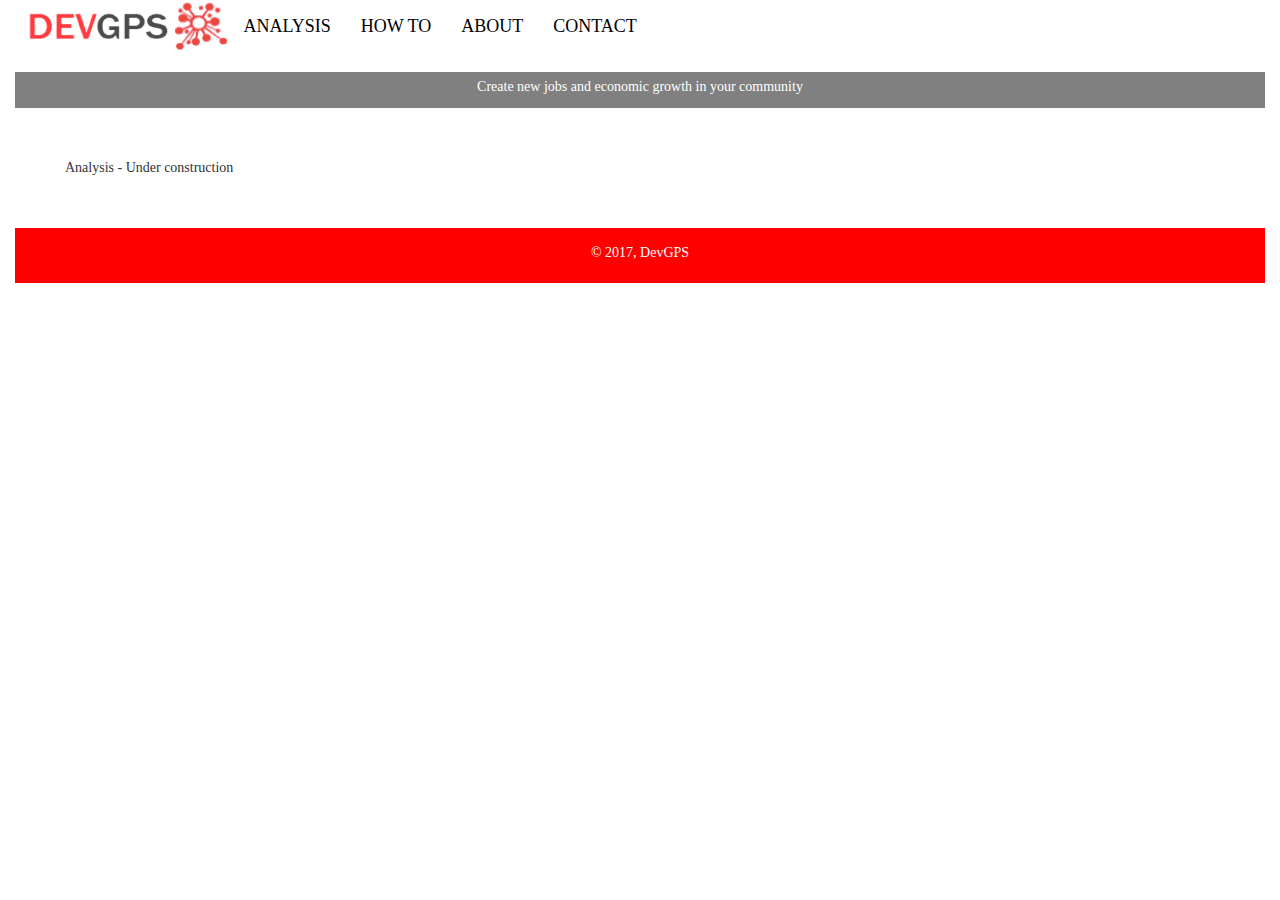
==== analysis.html @ d6144a35 "second try" ====
<!doctype html>
<html>
<head>
    <meta charset="utf-8">
    <meta name="description" content="">
    <meta name="viewport" content="width=device-width, initial-scale=1">
    <title>DevGPS</title>

    <!-- Load Google Font -->
    <link href='https://fonts.googleapis.com/css?family=Roboto:100,400,300,400italic,700' rel='stylesheet' type='text/css'>

    <link rel="stylesheet" href="css/bootstrap.min.css">
    <link rel="stylesheet" href="css/colorbrewer.css">
    <link rel="stylesheet" type="text/css" href="css/jquery.fullpage.min.css">
    <link rel="stylesheet" href="css/style.css">

    <!-- add favicon(s) -->
    <link rel="shortcut icon" href="/favicon.ico" type="image/x-icon" />
    <link rel="apple-touch-icon" href="/apple-touch-icon.png" />
    <link rel="apple-touch-icon" sizes="57x57" href="/apple-touch-icon-57x57.png" />
    <link rel="apple-touch-icon" sizes="72x72" href="/apple-touch-icon-72x72.png" />
    <link rel="apple-touch-icon" sizes="76x76" href="/apple-touch-icon-76x76.png" />
    <link rel="apple-touch-icon" sizes="114x114" href="/apple-touch-icon-114x114.png" />
    <link rel="apple-touch-icon" sizes="120x120" href="/apple-touch-icon-120x120.png" />
    <link rel="apple-touch-icon" sizes="144x144" href="/apple-touch-icon-144x144.png" />
    <link rel="apple-touch-icon" sizes="152x152" href="/apple-touch-icon-152x152.png" />
    <link rel="apple-touch-icon" sizes="180x180" href="/apple-touch-icon-180x180.png" />
</head>
<body>

<div class="container-fluid">

    <nav class="navbar">
        <a href="index.html" class="navbar-left"><img src="img/devgps.png" height=50></a>
        <a href="index.html" class="navbar-left"><img src="img/logo_screengrab.png" height=50></a>
        <ul class="nav navbar-nav">
            <li><a href="analysis.html">ANALYSIS</a></li>
            <li><a href="howto.html">HOW TO</a></li>
            <li><a href="about.html">ABOUT</a></li>
            <li><a href="contact.html">CONTACT</a></li>
        </ul>
    </nav>
    <div class="banner">
        <p>Create new jobs and economic growth in your community</p>
    </div>

    <div class="textbox">
        Analysis - Under construction
    </div>

    <div class="footer">
        <p>© 2017, DevGPS</p>
    </div>

</div>

<!-- Load JS libraries -->
<script src="js/jquery.min.js"></script>
<script src="js/bootstrap.min.js"></script>
<script src="js/d3.min.js"></script>
<script src="js/d3-legend.min.js"></script>
<script src="js/topojson.v1.min.js"></script>
<script src="js/queue.v1.min.js"></script>
<script src="js/queue.min.js"></script>
<script src="js/d3.tip.js"></script>
<script src="js/colorbrewer.min.js"></script>

</body>
</html>
---- css/colorbrewer.css ----
/* This product includes color specifications and designs developed by Cynthia Brewer (http://colorbrewer.org/). */
.YlGn .q0-3{fill:rgb(247,252,185)}
.YlGn .q1-3{fill:rgb(173,221,142)}
.YlGn .q2-3{fill:rgb(49,163,84)}
.YlGn .q0-4{fill:rgb(255,255,204)}
.YlGn .q1-4{fill:rgb(194,230,153)}
.YlGn .q2-4{fill:rgb(120,198,121)}
.YlGn .q3-4{fill:rgb(35,132,67)}
.YlGn .q0-5{fill:rgb(255,255,204)}
.YlGn .q1-5{fill:rgb(194,230,153)}
.YlGn .q2-5{fill:rgb(120,198,121)}
.YlGn .q3-5{fill:rgb(49,163,84)}
.YlGn .q4-5{fill:rgb(0,104,55)}
.YlGn .q0-6{fill:rgb(255,255,204)}
.YlGn .q1-6{fill:rgb(217,240,163)}
.YlGn .q2-6{fill:rgb(173,221,142)}
.YlGn .q3-6{fill:rgb(120,198,121)}
.YlGn .q4-6{fill:rgb(49,163,84)}
.YlGn .q5-6{fill:rgb(0,104,55)}
.YlGn .q0-7{fill:rgb(255,255,204)}
.YlGn .q1-7{fill:rgb(217,240,163)}
.YlGn .q2-7{fill:rgb(173,221,142)}
.YlGn .q3-7{fill:rgb(120,198,121)}
.YlGn .q4-7{fill:rgb(65,171,93)}
.YlGn .q5-7{fill:rgb(35,132,67)}
.YlGn .q6-7{fill:rgb(0,90,50)}
.YlGn .q0-8{fill:rgb(255,255,229)}
.YlGn .q1-8{fill:rgb(247,252,185)}
.YlGn .q2-8{fill:rgb(217,240,163)}
.YlGn .q3-8{fill:rgb(173,221,142)}
.YlGn .q4-8{fill:rgb(120,198,121)}
.YlGn .q5-8{fill:rgb(65,171,93)}
.YlGn .q6-8{fill:rgb(35,132,67)}
.YlGn .q7-8{fill:rgb(0,90,50)}
.YlGn .q0-9{fill:rgb(255,255,229)}
.YlGn .q1-9{fill:rgb(247,252,185)}
.YlGn .q2-9{fill:rgb(217,240,163)}
.YlGn .q3-9{fill:rgb(173,221,142)}
.YlGn .q4-9{fill:rgb(120,198,121)}
.YlGn .q5-9{fill:rgb(65,171,93)}
.YlGn .q6-9{fill:rgb(35,132,67)}
.YlGn .q7-9{fill:rgb(0,104,55)}
.YlGn .q8-9{fill:rgb(0,69,41)}
.YlGnBu .q0-3{fill:rgb(237,248,177)}
.YlGnBu .q1-3{fill:rgb(127,205,187)}
.YlGnBu .q2-3{fill:rgb(44,127,184)}
.YlGnBu .q0-4{fill:rgb(255,255,204)}
.YlGnBu .q1-4{fill:rgb(161,218,180)}
.YlGnBu .q2-4{fill:rgb(65,182,196)}
.YlGnBu .q3-4{fill:rgb(34,94,168)}
.YlGnBu .q0-5{fill:rgb(255,255,204)}
.YlGnBu .q1-5{fill:rgb(161,218,180)}
.YlGnBu .q2-5{fill:rgb(65,182,196)}
.YlGnBu .q3-5{fill:rgb(44,127,184)}
.YlGnBu .q4-5{fill:rgb(37,52,148)}
.YlGnBu .q0-6{fill:rgb(255,255,204)}
.YlGnBu .q1-6{fill:rgb(199,233,180)}
.YlGnBu .q2-6{fill:rgb(127,205,187)}
.YlGnBu .q3-6{fill:rgb(65,182,196)}
.YlGnBu .q4-6{fill:rgb(44,127,184)}
.YlGnBu .q5-6{fill:rgb(37,52,148)}
.YlGnBu .q0-7{fill:rgb(255,255,204)}
.YlGnBu .q1-7{fill:rgb(199,233,180)}
.YlGnBu .q2-7{fill:rgb(127,205,187)}
.YlGnBu .q3-7{fill:rgb(65,182,196)}
.YlGnBu .q4-7{fill:rgb(29,145,192)}
.YlGnBu .q5-7{fill:rgb(34,94,168)}
.YlGnBu .q6-7{fill:rgb(12,44,132)}
.YlGnBu .q0-8{fill:rgb(255,255,217)}
.YlGnBu .q1-8{fill:rgb(237,248,177)}
.YlGnBu .q2-8{fill:rgb(199,233,180)}
.YlGnBu .q3-8{fill:rgb(127,205,187)}
.YlGnBu .q4-8{fill:rgb(65,182,196)}
.YlGnBu .q5-8{fill:rgb(29,145,192)}
.YlGnBu .q6-8{fill:rgb(34,94,168)}
.YlGnBu .q7-8{fill:rgb(12,44,132)}
.YlGnBu .q0-9{fill:rgb(255,255,217)}
.YlGnBu .q1-9{fill:rgb(237,248,177)}
.YlGnBu .q2-9{fill:rgb(199,233,180)}
.YlGnBu .q3-9{fill:rgb(127,205,187)}
.YlGnBu .q4-9{fill:rgb(65,182,196)}
.YlGnBu .q5-9{fill:rgb(29,145,192)}
.YlGnBu .q6-9{fill:rgb(34,94,168)}
.YlGnBu .q7-9{fill:rgb(37,52,148)}
.YlGnBu .q8-9{fill:rgb(8,29,88)}
.GnBu .q0-3{fill:rgb(224,243,219)}
.GnBu .q1-3{fill:rgb(168,221,181)}
.GnBu .q2-3{fill:rgb(67,162,202)}
.GnBu .q0-4{fill:rgb(240,249,232)}
.GnBu .q1-4{fill:rgb(186,228,188)}
.GnBu .q2-4{fill:rgb(123,204,196)}
.GnBu .q3-4{fill:rgb(43,140,190)}
.GnBu .q0-5{fill:rgb(240,249,232)}
.GnBu .q1-5{fill:rgb(186,228,188)}
.GnBu .q2-5{fill:rgb(123,204,196)}
.GnBu .q3-5{fill:rgb(67,162,202)}
.GnBu .q4-5{fill:rgb(8,104,172)}
.GnBu .q0-6{fill:rgb(240,249,232)}
.GnBu .q1-6{fill:rgb(204,235,197)}
.GnBu .q2-6{fill:rgb(168,221,181)}
.GnBu .q3-6{fill:rgb(123,204,196)}
.GnBu .q4-6{fill:rgb(67,162,202)}
.GnBu .q5-6{fill:rgb(8,104,172)}
.GnBu .q0-7{fill:rgb(240,249,232)}
.GnBu .q1-7{fill:rgb(204,235,197)}
.GnBu .q2-7{fill:rgb(168,221,181)}
.GnBu .q3-7{fill:rgb(123,204,196)}
.GnBu .q4-7{fill:rgb(78,179,211)}
.GnBu .q5-7{fill:rgb(43,140,190)}
.GnBu .q6-7{fill:rgb(8,88,158)}
.GnBu .q0-8{fill:rgb(247,252,240)}
.GnBu .q1-8{fill:rgb(224,243,219)}
.GnBu .q2-8{fill:rgb(204,235,197)}
.GnBu .q3-8{fill:rgb(168,221,181)}
.GnBu .q4-8{fill:rgb(123,204,196)}
.GnBu .q5-8{fill:rgb(78,179,211)}
.GnBu .q6-8{fill:rgb(43,140,190)}
.GnBu .q7-8{fill:rgb(8,88,158)}
.GnBu .q0-9{fill:rgb(247,252,240)}
.GnBu .q1-9{fill:rgb(224,243,219)}
.GnBu .q2-9{fill:rgb(204,235,197)}
.GnBu .q3-9{fill:rgb(168,221,181)}
.GnBu .q4-9{fill:rgb(123,204,196)}
.GnBu .q5-9{fill:rgb(78,179,211)}
.GnBu .q6-9{fill:rgb(43,140,190)}
.GnBu .q7-9{fill:rgb(8,104,172)}
.GnBu .q8-9{fill:rgb(8,64,129)}
.BuGn .q0-3{fill:rgb(229,245,249)}
.BuGn .q1-3{fill:rgb(153,216,201)}
.BuGn .q2-3{fill:rgb(44,162,95)}
.BuGn .q0-4{fill:rgb(237,248,251)}
.BuGn .q1-4{fill:rgb(178,226,226)}
.BuGn .q2-4{fill:rgb(102,194,164)}
.BuGn .q3-4{fill:rgb(35,139,69)}
.BuGn .q0-5{fill:rgb(237,248,251)}
.BuGn .q1-5{fill:rgb(178,226,226)}
.BuGn .q2-5{fill:rgb(102,194,164)}
.BuGn .q3-5{fill:rgb(44,162,95)}
.BuGn .q4-5{fill:rgb(0,109,44)}
.BuGn .q0-6{fill:rgb(237,248,251)}
.BuGn .q1-6{fill:rgb(204,236,230)}
.BuGn .q2-6{fill:rgb(153,216,201)}
.BuGn .q3-6{fill:rgb(102,194,164)}
.BuGn .q4-6{fill:rgb(44,162,95)}
.BuGn .q5-6{fill:rgb(0,109,44)}
.BuGn .q0-7{fill:rgb(237,248,251)}
.BuGn .q1-7{fill:rgb(204,236,230)}
.BuGn .q2-7{fill:rgb(153,216,201)}
.BuGn .q3-7{fill:rgb(102,194,164)}
.BuGn .q4-7{fill:rgb(65,174,118)}
.BuGn .q5-7{fill:rgb(35,139,69)}
.BuGn .q6-7{fill:rgb(0,88,36)}
.BuGn .q0-8{fill:rgb(247,252,253)}
.BuGn .q1-8{fill:rgb(229,245,249)}
.BuGn .q2-8{fill:rgb(204,236,230)}
.BuGn .q3-8{fill:rgb(153,216,201)}
.BuGn .q4-8{fill:rgb(102,194,164)}
.BuGn .q5-8{fill:rgb(65,174,118)}
.BuGn .q6-8{fill:rgb(35,139,69)}
.BuGn .q7-8{fill:rgb(0,88,36)}
.BuGn .q0-9{fill:rgb(247,252,253)}
.BuGn .q1-9{fill:rgb(229,245,249)}
.BuGn .q2-9{fill:rgb(204,236,230)}
.BuGn .q3-9{fill:rgb(153,216,201)}
.BuGn .q4-9{fill:rgb(102,194,164)}
.BuGn .q5-9{fill:rgb(65,174,118)}
.BuGn .q6-9{fill:rgb(35,139,69)}
.BuGn .q7-9{fill:rgb(0,109,44)}
.BuGn .q8-9{fill:rgb(0,68,27)}
.PuBuGn .q0-3{fill:rgb(236,226,240)}
.PuBuGn .q1-3{fill:rgb(166,189,219)}
.PuBuGn .q2-3{fill:rgb(28,144,153)}
.PuBuGn .q0-4{fill:rgb(246,239,247)}
.PuBuGn .q1-4{fill:rgb(189,201,225)}
.PuBuGn .q2-4{fill:rgb(103,169,207)}
.PuBuGn .q3-4{fill:rgb(2,129,138)}
.PuBuGn .q0-5{fill:rgb(246,239,247)}
.PuBuGn .q1-5{fill:rgb(189,201,225)}
.PuBuGn .q2-5{fill:rgb(103,169,207)}
.PuBuGn .q3-5{fill:rgb(28,144,153)}
.PuBuGn .q4-5{fill:rgb(1,108,89)}
.PuBuGn .q0-6{fill:rgb(246,239,247)}
.PuBuGn .q1-6{fill:rgb(208,209,230)}
.PuBuGn .q2-6{fill:rgb(166,189,219)}
.PuBuGn .q3-6{fill:rgb(103,169,207)}
.PuBuGn .q4-6{fill:rgb(28,144,153)}
.PuBuGn .q5-6{fill:rgb(1,108,89)}
.PuBuGn .q0-7{fill:rgb(246,239,247)}
.PuBuGn .q1-7{fill:rgb(208,209,230)}
.PuBuGn .q2-7{fill:rgb(166,189,219)}
.PuBuGn .q3-7{fill:rgb(103,169,207)}
.PuBuGn .q4-7{fill:rgb(54,144,192)}
.PuBuGn .q5-7{fill:rgb(2,129,138)}
.PuBuGn .q6-7{fill:rgb(1,100,80)}
.PuBuGn .q0-8{fill:rgb(255,247,251)}
.PuBuGn .q1-8{fill:rgb(236,226,240)}
.PuBuGn .q2-8{fill:rgb(208,209,230)}
.PuBuGn .q3-8{fill:rgb(166,189,219)}
.PuBuGn .q4-8{fill:rgb(103,169,207)}
.PuBuGn .q5-8{fill:rgb(54,144,192)}
.PuBuGn .q6-8{fill:rgb(2,129,138)}
.PuBuGn .q7-8{fill:rgb(1,100,80)}
.PuBuGn .q0-9{fill:rgb(255,247,251)}
.PuBuGn .q1-9{fill:rgb(236,226,240)}
.PuBuGn .q2-9{fill:rgb(208,209,230)}
.PuBuGn .q3-9{fill:rgb(166,189,219)}
.PuBuGn .q4-9{fill:rgb(103,169,207)}
.PuBuGn .q5-9{fill:rgb(54,144,192)}
.PuBuGn .q6-9{fill:rgb(2,129,138)}
.PuBuGn .q7-9{fill:rgb(1,108,89)}
.PuBuGn .q8-9{fill:rgb(1,70,54)}
.PuBu .q0-3{fill:rgb(236,231,242)}
.PuBu .q1-3{fill:rgb(166,189,219)}
.PuBu .q2-3{fill:rgb(43,140,190)}
.PuBu .q0-4{fill:rgb(241,238,246)}
.PuBu .q1-4{fill:rgb(189,201,225)}
.PuBu .q2-4{fill:rgb(116,169,207)}
.PuBu .q3-4{fill:rgb(5,112,176)}
.PuBu .q0-5{fill:rgb(241,238,246)}
.PuBu .q1-5{fill:rgb(189,201,225)}
.PuBu .q2-5{fill:rgb(116,169,207)}
.PuBu .q3-5{fill:rgb(43,140,190)}
.PuBu .q4-5{fill:rgb(4,90,141)}
.PuBu .q0-6{fill:rgb(241,238,246)}
.PuBu .q1-6{fill:rgb(208,209,230)}
.PuBu .q2-6{fill:rgb(166,189,219)}
.PuBu .q3-6{fill:rgb(116,169,207)}
.PuBu .q4-6{fill:rgb(43,140,190)}
.PuBu .q5-6{fill:rgb(4,90,141)}
.PuBu .q0-7{fill:rgb(241,238,246)}
.PuBu .q1-7{fill:rgb(208,209,230)}
.PuBu .q2-7{fill:rgb(166,189,219)}
.PuBu .q3-7{fill:rgb(116,169,207)}
.PuBu .q4-7{fill:rgb(54,144,192)}
.PuBu .q5-7{fill:rgb(5,112,176)}
.PuBu .q6-7{fill:rgb(3,78,123)}
.PuBu .q0-8{fill:rgb(255,247,251)}
.PuBu .q1-8{fill:rgb(236,231,242)}
.PuBu .q2-8{fill:rgb(208,209,230)}
.PuBu .q3-8{fill:rgb(166,189,219)}
.PuBu .q4-8{fill:rgb(116,169,207)}
.PuBu .q5-8{fill:rgb(54,144,192)}
.PuBu .q6-8{fill:rgb(5,112,176)}
.PuBu .q7-8{fill:rgb(3,78,123)}
.PuBu .q0-9{fill:rgb(255,247,251)}
.PuBu .q1-9{fill:rgb(236,231,242)}
.PuBu .q2-9{fill:rgb(208,209,230)}
.PuBu .q3-9{fill:rgb(166,189,219)}
.PuBu .q4-9{fill:rgb(116,169,207)}
.PuBu .q5-9{fill:rgb(54,144,192)}
.PuBu .q6-9{fill:rgb(5,112,176)}
.PuBu .q7-9{fill:rgb(4,90,141)}
.PuBu .q8-9{fill:rgb(2,56,88)}
.BuPu .q0-3{fill:rgb(224,236,244)}
.BuPu .q1-3{fill:rgb(158,188,218)}
.BuPu .q2-3{fill:rgb(136,86,167)}
.BuPu .q0-4{fill:rgb(237,248,251)}
.BuPu .q1-4{fill:rgb(179,205,227)}
.BuPu .q2-4{fill:rgb(140,150,198)}
.BuPu .q3-4{fill:rgb(136,65,157)}
.BuPu .q0-5{fill:rgb(237,248,251)}
.BuPu .q1-5{fill:rgb(179,205,227)}
.BuPu .q2-5{fill:rgb(140,150,198)}
.BuPu .q3-5{fill:rgb(136,86,167)}
.BuPu .q4-5{fill:rgb(129,15,124)}
.BuPu .q0-6{fill:rgb(237,248,251)}
.BuPu .q1-6{fill:rgb(191,211,230)}
.BuPu .q2-6{fill:rgb(158,188,218)}
.BuPu .q3-6{fill:rgb(140,150,198)}
.BuPu .q4-6{fill:rgb(136,86,167)}
.BuPu .q5-6{fill:rgb(129,15,124)}
.BuPu .q0-7{fill:rgb(237,248,251)}
.BuPu .q1-7{fill:rgb(191,211,230)}
.BuPu .q2-7{fill:rgb(158,188,218)}
.BuPu .q3-7{fill:rgb(140,150,198)}
.BuPu .q4-7{fill:rgb(140,107,177)}
.BuPu .q5-7{fill:rgb(136,65,157)}
.BuPu .q6-7{fill:rgb(110,1,107)}
.BuPu .q0-8{fill:rgb(247,252,253)}
.BuPu .q1-8{fill:rgb(224,236,244)}
.BuPu .q2-8{fill:rgb(191,211,230)}
.BuPu .q3-8{fill:rgb(158,188,218)}
.BuPu .q4-8{fill:rgb(140,150,198)}
.BuPu .q5-8{fill:rgb(140,107,177)}
.BuPu .q6-8{fill:rgb(136,65,157)}
.BuPu .q7-8{fill:rgb(110,1,107)}
.BuPu .q0-9{fill:rgb(247,252,253)}
.BuPu .q1-9{fill:rgb(224,236,244)}
.BuPu .q2-9{fill:rgb(191,211,230)}
.BuPu .q3-9{fill:rgb(158,188,218)}
.BuPu .q4-9{fill:rgb(140,150,198)}
.BuPu .q5-9{fill:rgb(140,107,177)}
.BuPu .q6-9{fill:rgb(136,65,157)}
.BuPu .q7-9{fill:rgb(129,15,124)}
.BuPu .q8-9{fill:rgb(77,0,75)}
.RdPu .q0-3{fill:rgb(253,224,221)}
.RdPu .q1-3{fill:rgb(250,159,181)}
.RdPu .q2-3{fill:rgb(197,27,138)}
.RdPu .q0-4{fill:rgb(254,235,226)}
.RdPu .q1-4{fill:rgb(251,180,185)}
.RdPu .q2-4{fill:rgb(247,104,161)}
.RdPu .q3-4{fill:rgb(174,1,126)}
.RdPu .q0-5{fill:rgb(254,235,226)}
.RdPu .q1-5{fill:rgb(251,180,185)}
.RdPu .q2-5{fill:rgb(247,104,161)}
.RdPu .q3-5{fill:rgb(197,27,138)}
.RdPu .q4-5{fill:rgb(122,1,119)}
.RdPu .q0-6{fill:rgb(254,235,226)}
.RdPu .q1-6{fill:rgb(252,197,192)}
.RdPu .q2-6{fill:rgb(250,159,181)}
.RdPu .q3-6{fill:rgb(247,104,161)}
.RdPu .q4-6{fill:rgb(197,27,138)}
.RdPu .q5-6{fill:rgb(122,1,119)}
.RdPu .q0-7{fill:rgb(254,235,226)}
.RdPu .q1-7{fill:rgb(252,197,192)}
.RdPu .q2-7{fill:rgb(250,159,181)}
.RdPu .q3-7{fill:rgb(247,104,161)}
.RdPu .q4-7{fill:rgb(221,52,151)}
.RdPu .q5-7{fill:rgb(174,1,126)}
.RdPu .q6-7{fill:rgb(122,1,119)}
.RdPu .q0-8{fill:rgb(255,247,243)}
.RdPu .q1-8{fill:rgb(253,224,221)}
.RdPu .q2-8{fill:rgb(252,197,192)}
.RdPu .q3-8{fill:rgb(250,159,181)}
.RdPu .q4-8{fill:rgb(247,104,161)}
.RdPu .q5-8{fill:rgb(221,52,151)}
.RdPu .q6-8{fill:rgb(174,1,126)}
.RdPu .q7-8{fill:rgb(122,1,119)}
.RdPu .q0-9{fill:rgb(255,247,243)}
.RdPu .q1-9{fill:rgb(253,224,221)}
.RdPu .q2-9{fill:rgb(252,197,192)}
.RdPu .q3-9{fill:rgb(250,159,181)}
.RdPu .q4-9{fill:rgb(247,104,161)}
.RdPu .q5-9{fill:rgb(221,52,151)}
.RdPu .q6-9{fill:rgb(174,1,126)}
.RdPu .q7-9{fill:rgb(122,1,119)}
.RdPu .q8-9{fill:rgb(73,0,106)}
.PuRd .q0-3{fill:rgb(231,225,239)}
.PuRd .q1-3{fill:rgb(201,148,199)}
.PuRd .q2-3{fill:rgb(221,28,119)}
.PuRd .q0-4{fill:rgb(241,238,246)}
.PuRd .q1-4{fill:rgb(215,181,216)}
.PuRd .q2-4{fill:rgb(223,101,176)}
.PuRd .q3-4{fill:rgb(206,18,86)}
.PuRd .q0-5{fill:rgb(241,238,246)}
.PuRd .q1-5{fill:rgb(215,181,216)}
.PuRd .q2-5{fill:rgb(223,101,176)}
.PuRd .q3-5{fill:rgb(221,28,119)}
.PuRd .q4-5{fill:rgb(152,0,67)}
.PuRd .q0-6{fill:rgb(241,238,246)}
.PuRd .q1-6{fill:rgb(212,185,218)}
.PuRd .q2-6{fill:rgb(201,148,199)}
.PuRd .q3-6{fill:rgb(223,101,176)}
.PuRd .q4-6{fill:rgb(221,28,119)}
.PuRd .q5-6{fill:rgb(152,0,67)}
.PuRd .q0-7{fill:rgb(241,238,246)}
.PuRd .q1-7{fill:rgb(212,185,218)}
.PuRd .q2-7{fill:rgb(201,148,199)}
.PuRd .q3-7{fill:rgb(223,101,176)}
.PuRd .q4-7{fill:rgb(231,41,138)}
.PuRd .q5-7{fill:rgb(206,18,86)}
.PuRd .q6-7{fill:rgb(145,0,63)}
.PuRd .q0-8{fill:rgb(247,244,249)}
.PuRd .q1-8{fill:rgb(231,225,239)}
.PuRd .q2-8{fill:rgb(212,185,218)}
.PuRd .q3-8{fill:rgb(201,148,199)}
.PuRd .q4-8{fill:rgb(223,101,176)}
.PuRd .q5-8{fill:rgb(231,41,138)}
.PuRd .q6-8{fill:rgb(206,18,86)}
.PuRd .q7-8{fill:rgb(145,0,63)}
.PuRd .q0-9{fill:rgb(247,244,249)}
.PuRd .q1-9{fill:rgb(231,225,239)}
.PuRd .q2-9{fill:rgb(212,185,218)}
.PuRd .q3-9{fill:rgb(201,148,199)}
.PuRd .q4-9{fill:rgb(223,101,176)}
.PuRd .q5-9{fill:rgb(231,41,138)}
.PuRd .q6-9{fill:rgb(206,18,86)}
.PuRd .q7-9{fill:rgb(152,0,67)}
.PuRd .q8-9{fill:rgb(103,0,31)}
.OrRd .q0-3{fill:rgb(254,232,200)}
.OrRd .q1-3{fill:rgb(253,187,132)}
.OrRd .q2-3{fill:rgb(227,74,51)}
.OrRd .q0-4{fill:rgb(254,240,217)}
.OrRd .q1-4{fill:rgb(253,204,138)}
.OrRd .q2-4{fill:rgb(252,141,89)}
.OrRd .q3-4{fill:rgb(215,48,31)}
.OrRd .q0-5{fill:rgb(254,240,217)}
.OrRd .q1-5{fill:rgb(253,204,138)}
.OrRd .q2-5{fill:rgb(252,141,89)}
.OrRd .q3-5{fill:rgb(227,74,51)}
.OrRd .q4-5{fill:rgb(179,0,0)}
.OrRd .q0-6{fill:rgb(254,240,217)}
.OrRd .q1-6{fill:rgb(253,212,158)}
.OrRd .q2-6{fill:rgb(253,187,132)}
.OrRd .q3-6{fill:rgb(252,141,89)}
.OrRd .q4-6{fill:rgb(227,74,51)}
.OrRd .q5-6{fill:rgb(179,0,0)}
.OrRd .q0-7{fill:rgb(254,240,217)}
.OrRd .q1-7{fill:rgb(253,212,158)}
.OrRd .q2-7{fill:rgb(253,187,132)}
.OrRd .q3-7{fill:rgb(252,141,89)}
.OrRd .q4-7{fill:rgb(239,101,72)}
.OrRd .q5-7{fill:rgb(215,48,31)}
.OrRd .q6-7{fill:rgb(153,0,0)}
.OrRd .q0-8{fill:rgb(255,247,236)}
.OrRd .q1-8{fill:rgb(254,232,200)}
.OrRd .q2-8{fill:rgb(253,212,158)}
.OrRd .q3-8{fill:rgb(253,187,132)}
.OrRd .q4-8{fill:rgb(252,141,89)}
.OrRd .q5-8{fill:rgb(239,101,72)}
.OrRd .q6-8{fill:rgb(215,48,31)}
.OrRd .q7-8{fill:rgb(153,0,0)}
.OrRd .q0-9{fill:rgb(255,247,236)}
.OrRd .q1-9{fill:rgb(254,232,200)}
.OrRd .q2-9{fill:rgb(253,212,158)}
.OrRd .q3-9{fill:rgb(253,187,132)}
.OrRd .q4-9{fill:rgb(252,141,89)}
.OrRd .q5-9{fill:rgb(239,101,72)}
.OrRd .q6-9{fill:rgb(215,48,31)}
.OrRd .q7-9{fill:rgb(179,0,0)}
.OrRd .q8-9{fill:rgb(127,0,0)}
.YlOrRd .q0-3{fill:rgb(255,237,160)}
.YlOrRd .q1-3{fill:rgb(254,178,76)}
.YlOrRd .q2-3{fill:rgb(240,59,32)}
.YlOrRd .q0-4{fill:rgb(255,255,178)}
.YlOrRd .q1-4{fill:rgb(254,204,92)}
.YlOrRd .q2-4{fill:rgb(253,141,60)}
.YlOrRd .q3-4{fill:rgb(227,26,28)}
.YlOrRd .q0-5{fill:rgb(255,255,178)}
.YlOrRd .q1-5{fill:rgb(254,204,92)}
.YlOrRd .q2-5{fill:rgb(253,141,60)}
.YlOrRd .q3-5{fill:rgb(240,59,32)}
.YlOrRd .q4-5{fill:rgb(189,0,38)}
.YlOrRd .q0-6{fill:rgb(255,255,178)}
.YlOrRd .q1-6{fill:rgb(254,217,118)}
.YlOrRd .q2-6{fill:rgb(254,178,76)}
.YlOrRd .q3-6{fill:rgb(253,141,60)}
.YlOrRd .q4-6{fill:rgb(240,59,32)}
.YlOrRd .q5-6{fill:rgb(189,0,38)}
.YlOrRd .q0-7{fill:rgb(255,255,178)}
.YlOrRd .q1-7{fill:rgb(254,217,118)}
.YlOrRd .q2-7{fill:rgb(254,178,76)}
.YlOrRd .q3-7{fill:rgb(253,141,60)}
.YlOrRd .q4-7{fill:rgb(252,78,42)}
.YlOrRd .q5-7{fill:rgb(227,26,28)}
.YlOrRd .q6-7{fill:rgb(177,0,38)}
.YlOrRd .q0-8{fill:rgb(255,255,204)}
.YlOrRd .q1-8{fill:rgb(255,237,160)}
.YlOrRd .q2-8{fill:rgb(254,217,118)}
.YlOrRd .q3-8{fill:rgb(254,178,76)}
.YlOrRd .q4-8{fill:rgb(253,141,60)}
.YlOrRd .q5-8{fill:rgb(252,78,42)}
.YlOrRd .q6-8{fill:rgb(227,26,28)}
.YlOrRd .q7-8{fill:rgb(177,0,38)}
.YlOrRd .q0-9{fill:rgb(255,255,204)}
.YlOrRd .q1-9{fill:rgb(255,237,160)}
.YlOrRd .q2-9{fill:rgb(254,217,118)}
.YlOrRd .q3-9{fill:rgb(254,178,76)}
.YlOrRd .q4-9{fill:rgb(253,141,60)}
.YlOrRd .q5-9{fill:rgb(252,78,42)}
.YlOrRd .q6-9{fill:rgb(227,26,28)}
.YlOrRd .q7-9{fill:rgb(189,0,38)}
.YlOrRd .q8-9{fill:rgb(128,0,38)}
.YlOrBr .q0-3{fill:rgb(255,247,188)}
.YlOrBr .q1-3{fill:rgb(254,196,79)}
.YlOrBr .q2-3{fill:rgb(217,95,14)}
.YlOrBr .q0-4{fill:rgb(255,255,212)}
.YlOrBr .q1-4{fill:rgb(254,217,142)}
.YlOrBr .q2-4{fill:rgb(254,153,41)}
.YlOrBr .q3-4{fill:rgb(204,76,2)}
.YlOrBr .q0-5{fill:rgb(255,255,212)}
.YlOrBr .q1-5{fill:rgb(254,217,142)}
.YlOrBr .q2-5{fill:rgb(254,153,41)}
.YlOrBr .q3-5{fill:rgb(217,95,14)}
.YlOrBr .q4-5{fill:rgb(153,52,4)}
.YlOrBr .q0-6{fill:rgb(255,255,212)}
.YlOrBr .q1-6{fill:rgb(254,227,145)}
.YlOrBr .q2-6{fill:rgb(254,196,79)}
.YlOrBr .q3-6{fill:rgb(254,153,41)}
.YlOrBr .q4-6{fill:rgb(217,95,14)}
.YlOrBr .q5-6{fill:rgb(153,52,4)}
.YlOrBr .q0-7{fill:rgb(255,255,212)}
.YlOrBr .q1-7{fill:rgb(254,227,145)}
.YlOrBr .q2-7{fill:rgb(254,196,79)}
.YlOrBr .q3-7{fill:rgb(254,153,41)}
.YlOrBr .q4-7{fill:rgb(236,112,20)}
.YlOrBr .q5-7{fill:rgb(204,76,2)}
.YlOrBr .q6-7{fill:rgb(140,45,4)}
.YlOrBr .q0-8{fill:rgb(255,255,229)}
.YlOrBr .q1-8{fill:rgb(255,247,188)}
.YlOrBr .q2-8{fill:rgb(254,227,145)}
.YlOrBr .q3-8{fill:rgb(254,196,79)}
.YlOrBr .q4-8{fill:rgb(254,153,41)}
.YlOrBr .q5-8{fill:rgb(236,112,20)}
.YlOrBr .q6-8{fill:rgb(204,76,2)}
.YlOrBr .q7-8{fill:rgb(140,45,4)}
.YlOrBr .q0-9{fill:rgb(255,255,229)}
.YlOrBr .q1-9{fill:rgb(255,247,188)}
.YlOrBr .q2-9{fill:rgb(254,227,145)}
.YlOrBr .q3-9{fill:rgb(254,196,79)}
.YlOrBr .q4-9{fill:rgb(254,153,41)}
.YlOrBr .q5-9{fill:rgb(236,112,20)}
.YlOrBr .q6-9{fill:rgb(204,76,2)}
.YlOrBr .q7-9{fill:rgb(153,52,4)}
.YlOrBr .q8-9{fill:rgb(102,37,6)}
.Purples .q0-3{fill:rgb(239,237,245)}
.Purples .q1-3{fill:rgb(188,189,220)}
.Purples .q2-3{fill:rgb(117,107,177)}
.Purples .q0-4{fill:rgb(242,240,247)}
.Purples .q1-4{fill:rgb(203,201,226)}
.Purples .q2-4{fill:rgb(158,154,200)}
.Purples .q3-4{fill:rgb(106,81,163)}
.Purples .q0-5{fill:rgb(242,240,247)}
.Purples .q1-5{fill:rgb(203,201,226)}
.Purples .q2-5{fill:rgb(158,154,200)}
.Purples .q3-5{fill:rgb(117,107,177)}
.Purples .q4-5{fill:rgb(84,39,143)}
.Purples .q0-6{fill:rgb(242,240,247)}
.Purples .q1-6{fill:rgb(218,218,235)}
.Purples .q2-6{fill:rgb(188,189,220)}
.Purples .q3-6{fill:rgb(158,154,200)}
.Purples .q4-6{fill:rgb(117,107,177)}
.Purples .q5-6{fill:rgb(84,39,143)}
.Purples .q0-7{fill:rgb(242,240,247)}
.Purples .q1-7{fill:rgb(218,218,235)}
.Purples .q2-7{fill:rgb(188,189,220)}
.Purples .q3-7{fill:rgb(158,154,200)}
.Purples .q4-7{fill:rgb(128,125,186)}
.Purples .q5-7{fill:rgb(106,81,163)}
.Purples .q6-7{fill:rgb(74,20,134)}
.Purples .q0-8{fill:rgb(252,251,253)}
.Purples .q1-8{fill:rgb(239,237,245)}
.Purples .q2-8{fill:rgb(218,218,235)}
.Purples .q3-8{fill:rgb(188,189,220)}
.Purples .q4-8{fill:rgb(158,154,200)}
.Purples .q5-8{fill:rgb(128,125,186)}
.Purples .q6-8{fill:rgb(106,81,163)}
.Purples .q7-8{fill:rgb(74,20,134)}
.Purples .q0-9{fill:rgb(252,251,253)}
.Purples .q1-9{fill:rgb(239,237,245)}
.Purples .q2-9{fill:rgb(218,218,235)}
.Purples .q3-9{fill:rgb(188,189,220)}
.Purples .q4-9{fill:rgb(158,154,200)}
.Purples .q5-9{fill:rgb(128,125,186)}
.Purples .q6-9{fill:rgb(106,81,163)}
.Purples .q7-9{fill:rgb(84,39,143)}
.Purples .q8-9{fill:rgb(63,0,125)}
.Blues .q0-3{fill:rgb(222,235,247)}
.Blues .q1-3{fill:rgb(158,202,225)}
.Blues .q2-3{fill:rgb(49,130,189)}
.Blues .q0-4{fill:rgb(239,243,255)}
.Blues .q1-4{fill:rgb(189,215,231)}
.Blues .q2-4{fill:rgb(107,174,214)}
.Blues .q3-4{fill:rgb(33,113,181)}
.Blues .q0-5{fill:rgb(239,243,255)}
.Blues .q1-5{fill:rgb(189,215,231)}
.Blues .q2-5{fill:rgb(107,174,214)}
.Blues .q3-5{fill:rgb(49,130,189)}
.Blues .q4-5{fill:rgb(8,81,156)}
.Blues .q0-6{fill:rgb(239,243,255)}
.Blues .q1-6{fill:rgb(198,219,239)}
.Blues .q2-6{fill:rgb(158,202,225)}
.Blues .q3-6{fill:rgb(107,174,214)}
.Blues .q4-6{fill:rgb(49,130,189)}
.Blues .q5-6{fill:rgb(8,81,156)}
.Blues .q0-7{fill:rgb(239,243,255)}
.Blues .q1-7{fill:rgb(198,219,239)}
.Blues .q2-7{fill:rgb(158,202,225)}
.Blues .q3-7{fill:rgb(107,174,214)}
.Blues .q4-7{fill:rgb(66,146,198)}
.Blues .q5-7{fill:rgb(33,113,181)}
.Blues .q6-7{fill:rgb(8,69,148)}
.Blues .q0-8{fill:rgb(247,251,255)}
.Blues .q1-8{fill:rgb(222,235,247)}
.Blues .q2-8{fill:rgb(198,219,239)}
.Blues .q3-8{fill:rgb(158,202,225)}
.Blues .q4-8{fill:rgb(107,174,214)}
.Blues .q5-8{fill:rgb(66,146,198)}
.Blues .q6-8{fill:rgb(33,113,181)}
.Blues .q7-8{fill:rgb(8,69,148)}
.Blues .q0-9{fill:rgb(247,251,255)}
.Blues .q1-9{fill:rgb(222,235,247)}
.Blues .q2-9{fill:rgb(198,219,239)}
.Blues .q3-9{fill:rgb(158,202,225)}
.Blues .q4-9{fill:rgb(107,174,214)}
.Blues .q5-9{fill:rgb(66,146,198)}
.Blues .q6-9{fill:rgb(33,113,181)}
.Blues .q7-9{fill:rgb(8,81,156)}
.Blues .q8-9{fill:rgb(8,48,107)}
.Greens .q0-3{fill:rgb(229,245,224)}
.Greens .q1-3{fill:rgb(161,217,155)}
.Greens .q2-3{fill:rgb(49,163,84)}
.Greens .q0-4{fill:rgb(237,248,233)}
.Greens .q1-4{fill:rgb(186,228,179)}
.Greens .q2-4{fill:rgb(116,196,118)}
.Greens .q3-4{fill:rgb(35,139,69)}
.Greens .q0-5{fill:rgb(237,248,233)}
.Greens .q1-5{fill:rgb(186,228,179)}
.Greens .q2-5{fill:rgb(116,196,118)}
.Greens .q3-5{fill:rgb(49,163,84)}
.Greens .q4-5{fill:rgb(0,109,44)}
.Greens .q0-6{fill:rgb(237,248,233)}
.Greens .q1-6{fill:rgb(199,233,192)}
.Greens .q2-6{fill:rgb(161,217,155)}
.Greens .q3-6{fill:rgb(116,196,118)}
.Greens .q4-6{fill:rgb(49,163,84)}
.Greens .q5-6{fill:rgb(0,109,44)}
.Greens .q0-7{fill:rgb(237,248,233)}
.Greens .q1-7{fill:rgb(199,233,192)}
.Greens .q2-7{fill:rgb(161,217,155)}
.Greens .q3-7{fill:rgb(116,196,118)}
.Greens .q4-7{fill:rgb(65,171,93)}
.Greens .q5-7{fill:rgb(35,139,69)}
.Greens .q6-7{fill:rgb(0,90,50)}
.Greens .q0-8{fill:rgb(247,252,245)}
.Greens .q1-8{fill:rgb(229,245,224)}
.Greens .q2-8{fill:rgb(199,233,192)}
.Greens .q3-8{fill:rgb(161,217,155)}
.Greens .q4-8{fill:rgb(116,196,118)}
.Greens .q5-8{fill:rgb(65,171,93)}
.Greens .q6-8{fill:rgb(35,139,69)}
.Greens .q7-8{fill:rgb(0,90,50)}
.Greens .q0-9{fill:rgb(247,252,245)}
.Greens .q1-9{fill:rgb(229,245,224)}
.Greens .q2-9{fill:rgb(199,233,192)}
.Greens .q3-9{fill:rgb(161,217,155)}
.Greens .q4-9{fill:rgb(116,196,118)}
.Greens .q5-9{fill:rgb(65,171,93)}
.Greens .q6-9{fill:rgb(35,139,69)}
.Greens .q7-9{fill:rgb(0,109,44)}
.Greens .q8-9{fill:rgb(0,68,27)}
.Oranges .q0-3{fill:rgb(254,230,206)}
.Oranges .q1-3{fill:rgb(253,174,107)}
.Oranges .q2-3{fill:rgb(230,85,13)}
.Oranges .q0-4{fill:rgb(254,237,222)}
.Oranges .q1-4{fill:rgb(253,190,133)}
.Oranges .q2-4{fill:rgb(253,141,60)}
.Oranges .q3-4{fill:rgb(217,71,1)}
.Oranges .q0-5{fill:rgb(254,237,222)}
.Oranges .q1-5{fill:rgb(253,190,133)}
.Oranges .q2-5{fill:rgb(253,141,60)}
.Oranges .q3-5{fill:rgb(230,85,13)}
.Oranges .q4-5{fill:rgb(166,54,3)}
.Oranges .q0-6{fill:rgb(254,237,222)}
.Oranges .q1-6{fill:rgb(253,208,162)}
.Oranges .q2-6{fill:rgb(253,174,107)}
.Oranges .q3-6{fill:rgb(253,141,60)}
.Oranges .q4-6{fill:rgb(230,85,13)}
.Oranges .q5-6{fill:rgb(166,54,3)}
.Oranges .q0-7{fill:rgb(254,237,222)}
.Oranges .q1-7{fill:rgb(253,208,162)}
.Oranges .q2-7{fill:rgb(253,174,107)}
.Oranges .q3-7{fill:rgb(253,141,60)}
.Oranges .q4-7{fill:rgb(241,105,19)}
.Oranges .q5-7{fill:rgb(217,72,1)}
.Oranges .q6-7{fill:rgb(140,45,4)}
.Oranges .q0-8{fill:rgb(255,245,235)}
.Oranges .q1-8{fill:rgb(254,230,206)}
.Oranges .q2-8{fill:rgb(253,208,162)}
.Oranges .q3-8{fill:rgb(253,174,107)}
.Oranges .q4-8{fill:rgb(253,141,60)}
.Oranges .q5-8{fill:rgb(241,105,19)}
.Oranges .q6-8{fill:rgb(217,72,1)}
.Oranges .q7-8{fill:rgb(140,45,4)}
.Oranges .q0-9{fill:rgb(255,245,235)}
.Oranges .q1-9{fill:rgb(254,230,206)}
.Oranges .q2-9{fill:rgb(253,208,162)}
.Oranges .q3-9{fill:rgb(253,174,107)}
.Oranges .q4-9{fill:rgb(253,141,60)}
.Oranges .q5-9{fill:rgb(241,105,19)}
.Oranges .q6-9{fill:rgb(217,72,1)}
.Oranges .q7-9{fill:rgb(166,54,3)}
.Oranges .q8-9{fill:rgb(127,39,4)}
.Reds .q0-3{fill:rgb(254,224,210)}
.Reds .q1-3{fill:rgb(252,146,114)}
.Reds .q2-3{fill:rgb(222,45,38)}
.Reds .q0-4{fill:rgb(254,229,217)}
.Reds .q1-4{fill:rgb(252,174,145)}
.Reds .q2-4{fill:rgb(251,106,74)}
.Reds .q3-4{fill:rgb(203,24,29)}
.Reds .q0-5{fill:rgb(254,229,217)}
.Reds .q1-5{fill:rgb(252,174,145)}
.Reds .q2-5{fill:rgb(251,106,74)}
.Reds .q3-5{fill:rgb(222,45,38)}
.Reds .q4-5{fill:rgb(165,15,21)}
.Reds .q0-6{fill:rgb(254,229,217)}
.Reds .q1-6{fill:rgb(252,187,161)}
.Reds .q2-6{fill:rgb(252,146,114)}
.Reds .q3-6{fill:rgb(251,106,74)}
.Reds .q4-6{fill:rgb(222,45,38)}
.Reds .q5-6{fill:rgb(165,15,21)}
.Reds .q0-7{fill:rgb(254,229,217)}
.Reds .q1-7{fill:rgb(252,187,161)}
.Reds .q2-7{fill:rgb(252,146,114)}
.Reds .q3-7{fill:rgb(251,106,74)}
.Reds .q4-7{fill:rgb(239,59,44)}
.Reds .q5-7{fill:rgb(203,24,29)}
.Reds .q6-7{fill:rgb(153,0,13)}
.Reds .q0-8{fill:rgb(255,245,240)}
.Reds .q1-8{fill:rgb(254,224,210)}
.Reds .q2-8{fill:rgb(252,187,161)}
.Reds .q3-8{fill:rgb(252,146,114)}
.Reds .q4-8{fill:rgb(251,106,74)}
.Reds .q5-8{fill:rgb(239,59,44)}
.Reds .q6-8{fill:rgb(203,24,29)}
.Reds .q7-8{fill:rgb(153,0,13)}
.Reds .q0-9{fill:rgb(255,245,240)}
.Reds .q1-9{fill:rgb(254,224,210)}
.Reds .q2-9{fill:rgb(252,187,161)}
.Reds .q3-9{fill:rgb(252,146,114)}
.Reds .q4-9{fill:rgb(251,106,74)}
.Reds .q5-9{fill:rgb(239,59,44)}
.Reds .q6-9{fill:rgb(203,24,29)}
.Reds .q7-9{fill:rgb(165,15,21)}
.Reds .q8-9{fill:rgb(103,0,13)}
.Greys .q0-3{fill:rgb(240,240,240)}
.Greys .q1-3{fill:rgb(189,189,189)}
.Greys .q2-3{fill:rgb(99,99,99)}
.Greys .q0-4{fill:rgb(247,247,247)}
.Greys .q1-4{fill:rgb(204,204,204)}
.Greys .q2-4{fill:rgb(150,150,150)}
.Greys .q3-4{fill:rgb(82,82,82)}
.Greys .q0-5{fill:rgb(247,247,247)}
.Greys .q1-5{fill:rgb(204,204,204)}
.Greys .q2-5{fill:rgb(150,150,150)}
.Greys .q3-5{fill:rgb(99,99,99)}
.Greys .q4-5{fill:rgb(37,37,37)}
.Greys .q0-6{fill:rgb(247,247,247)}
.Greys .q1-6{fill:rgb(217,217,217)}
.Greys .q2-6{fill:rgb(189,189,189)}
.Greys .q3-6{fill:rgb(150,150,150)}
.Greys .q4-6{fill:rgb(99,99,99)}
.Greys .q5-6{fill:rgb(37,37,37)}
.Greys .q0-7{fill:rgb(247,247,247)}
.Greys .q1-7{fill:rgb(217,217,217)}
.Greys .q2-7{fill:rgb(189,189,189)}
.Greys .q3-7{fill:rgb(150,150,150)}
.Greys .q4-7{fill:rgb(115,115,115)}
.Greys .q5-7{fill:rgb(82,82,82)}
.Greys .q6-7{fill:rgb(37,37,37)}
.Greys .q0-8{fill:rgb(255,255,255)}
.Greys .q1-8{fill:rgb(240,240,240)}
.Greys .q2-8{fill:rgb(217,217,217)}
.Greys .q3-8{fill:rgb(189,189,189)}
.Greys .q4-8{fill:rgb(150,150,150)}
.Greys .q5-8{fill:rgb(115,115,115)}
.Greys .q6-8{fill:rgb(82,82,82)}
.Greys .q7-8{fill:rgb(37,37,37)}
.Greys .q0-9{fill:rgb(255,255,255)}
.Greys .q1-9{fill:rgb(240,240,240)}
.Greys .q2-9{fill:rgb(217,217,217)}
.Greys .q3-9{fill:rgb(189,189,189)}
.Greys .q4-9{fill:rgb(150,150,150)}
.Greys .q5-9{fill:rgb(115,115,115)}
.Greys .q6-9{fill:rgb(82,82,82)}
.Greys .q7-9{fill:rgb(37,37,37)}
.Greys .q8-9{fill:rgb(0,0,0)}
.PuOr .q0-3{fill:rgb(241,163,64)}
.PuOr .q1-3{fill:rgb(247,247,247)}
.PuOr .q2-3{fill:rgb(153,142,195)}
.PuOr .q0-4{fill:rgb(230,97,1)}
.PuOr .q1-4{fill:rgb(253,184,99)}
.PuOr .q2-4{fill:rgb(178,171,210)}
.PuOr .q3-4{fill:rgb(94,60,153)}
.PuOr .q0-5{fill:rgb(230,97,1)}
.PuOr .q1-5{fill:rgb(253,184,99)}
.PuOr .q2-5{fill:rgb(247,247,247)}
.PuOr .q3-5{fill:rgb(178,171,210)}
.PuOr .q4-5{fill:rgb(94,60,153)}
.PuOr .q0-6{fill:rgb(179,88,6)}
.PuOr .q1-6{fill:rgb(241,163,64)}
.PuOr .q2-6{fill:rgb(254,224,182)}
.PuOr .q3-6{fill:rgb(216,218,235)}
.PuOr .q4-6{fill:rgb(153,142,195)}
.PuOr .q5-6{fill:rgb(84,39,136)}
.PuOr .q0-7{fill:rgb(179,88,6)}
.PuOr .q1-7{fill:rgb(241,163,64)}
.PuOr .q2-7{fill:rgb(254,224,182)}
.PuOr .q3-7{fill:rgb(247,247,247)}
.PuOr .q4-7{fill:rgb(216,218,235)}
.PuOr .q5-7{fill:rgb(153,142,195)}
.PuOr .q6-7{fill:rgb(84,39,136)}
.PuOr .q0-8{fill:rgb(179,88,6)}
.PuOr .q1-8{fill:rgb(224,130,20)}
.PuOr .q2-8{fill:rgb(253,184,99)}
.PuOr .q3-8{fill:rgb(254,224,182)}
.PuOr .q4-8{fill:rgb(216,218,235)}
.PuOr .q5-8{fill:rgb(178,171,210)}
.PuOr .q6-8{fill:rgb(128,115,172)}
.PuOr .q7-8{fill:rgb(84,39,136)}
.PuOr .q0-9{fill:rgb(179,88,6)}
.PuOr .q1-9{fill:rgb(224,130,20)}
.PuOr .q2-9{fill:rgb(253,184,99)}
.PuOr .q3-9{fill:rgb(254,224,182)}
.PuOr .q4-9{fill:rgb(247,247,247)}
.PuOr .q5-9{fill:rgb(216,218,235)}
.PuOr .q6-9{fill:rgb(178,171,210)}
.PuOr .q7-9{fill:rgb(128,115,172)}
.PuOr .q8-9{fill:rgb(84,39,136)}
.PuOr .q0-10{fill:rgb(127,59,8)}
.PuOr .q1-10{fill:rgb(179,88,6)}
.PuOr .q2-10{fill:rgb(224,130,20)}
.PuOr .q3-10{fill:rgb(253,184,99)}
.PuOr .q4-10{fill:rgb(254,224,182)}
.PuOr .q5-10{fill:rgb(216,218,235)}
.PuOr .q6-10{fill:rgb(178,171,210)}
.PuOr .q7-10{fill:rgb(128,115,172)}
.PuOr .q8-10{fill:rgb(84,39,136)}
.PuOr .q9-10{fill:rgb(45,0,75)}
.PuOr .q0-11{fill:rgb(127,59,8)}
.PuOr .q1-11{fill:rgb(179,88,6)}
.PuOr .q2-11{fill:rgb(224,130,20)}
.PuOr .q3-11{fill:rgb(253,184,99)}
.PuOr .q4-11{fill:rgb(254,224,182)}
.PuOr .q5-11{fill:rgb(247,247,247)}
.PuOr .q6-11{fill:rgb(216,218,235)}
.PuOr .q7-11{fill:rgb(178,171,210)}
.PuOr .q8-11{fill:rgb(128,115,172)}
.PuOr .q9-11{fill:rgb(84,39,136)}
.PuOr .q10-11{fill:rgb(45,0,75)}
.BrBG .q0-3{fill:rgb(216,179,101)}
.BrBG .q1-3{fill:rgb(245,245,245)}
.BrBG .q2-3{fill:rgb(90,180,172)}
.BrBG .q0-4{fill:rgb(166,97,26)}
.BrBG .q1-4{fill:rgb(223,194,125)}
.BrBG .q2-4{fill:rgb(128,205,193)}
.BrBG .q3-4{fill:rgb(1,133,113)}
.BrBG .q0-5{fill:rgb(166,97,26)}
.BrBG .q1-5{fill:rgb(223,194,125)}
.BrBG .q2-5{fill:rgb(245,245,245)}
.BrBG .q3-5{fill:rgb(128,205,193)}
.BrBG .q4-5{fill:rgb(1,133,113)}
.BrBG .q0-6{fill:rgb(140,81,10)}
.BrBG .q1-6{fill:rgb(216,179,101)}
.BrBG .q2-6{fill:rgb(246,232,195)}
.BrBG .q3-6{fill:rgb(199,234,229)}
.BrBG .q4-6{fill:rgb(90,180,172)}
.BrBG .q5-6{fill:rgb(1,102,94)}
.BrBG .q0-7{fill:rgb(140,81,10)}
.BrBG .q1-7{fill:rgb(216,179,101)}
.BrBG .q2-7{fill:rgb(246,232,195)}
.BrBG .q3-7{fill:rgb(245,245,245)}
.BrBG .q4-7{fill:rgb(199,234,229)}
.BrBG .q5-7{fill:rgb(90,180,172)}
.BrBG .q6-7{fill:rgb(1,102,94)}
.BrBG .q0-8{fill:rgb(140,81,10)}
.BrBG .q1-8{fill:rgb(191,129,45)}
.BrBG .q2-8{fill:rgb(223,194,125)}
.BrBG .q3-8{fill:rgb(246,232,195)}
.BrBG .q4-8{fill:rgb(199,234,229)}
.BrBG .q5-8{fill:rgb(128,205,193)}
.BrBG .q6-8{fill:rgb(53,151,143)}
.BrBG .q7-8{fill:rgb(1,102,94)}
.BrBG .q0-9{fill:rgb(140,81,10)}
.BrBG .q1-9{fill:rgb(191,129,45)}
.BrBG .q2-9{fill:rgb(223,194,125)}
.BrBG .q3-9{fill:rgb(246,232,195)}
.BrBG .q4-9{fill:rgb(245,245,245)}
.BrBG .q5-9{fill:rgb(199,234,229)}
.BrBG .q6-9{fill:rgb(128,205,193)}
.BrBG .q7-9{fill:rgb(53,151,143)}
.BrBG .q8-9{fill:rgb(1,102,94)}
.BrBG .q0-10{fill:rgb(84,48,5)}
.BrBG .q1-10{fill:rgb(140,81,10)}
.BrBG .q2-10{fill:rgb(191,129,45)}
.BrBG .q3-10{fill:rgb(223,194,125)}
.BrBG .q4-10{fill:rgb(246,232,195)}
.BrBG .q5-10{fill:rgb(199,234,229)}
.BrBG .q6-10{fill:rgb(128,205,193)}
.BrBG .q7-10{fill:rgb(53,151,143)}
.BrBG .q8-10{fill:rgb(1,102,94)}
.BrBG .q9-10{fill:rgb(0,60,48)}
.BrBG .q0-11{fill:rgb(84,48,5)}
.BrBG .q1-11{fill:rgb(140,81,10)}
.BrBG .q2-11{fill:rgb(191,129,45)}
.BrBG .q3-11{fill:rgb(223,194,125)}
.BrBG .q4-11{fill:rgb(246,232,195)}
.BrBG .q5-11{fill:rgb(245,245,245)}
.BrBG .q6-11{fill:rgb(199,234,229)}
.BrBG .q7-11{fill:rgb(128,205,193)}
.BrBG .q8-11{fill:rgb(53,151,143)}
.BrBG .q9-11{fill:rgb(1,102,94)}
.BrBG .q10-11{fill:rgb(0,60,48)}
.PRGn .q0-3{fill:rgb(175,141,195)}
.PRGn .q1-3{fill:rgb(247,247,247)}
.PRGn .q2-3{fill:rgb(127,191,123)}
.PRGn .q0-4{fill:rgb(123,50,148)}
.PRGn .q1-4{fill:rgb(194,165,207)}
.PRGn .q2-4{fill:rgb(166,219,160)}
.PRGn .q3-4{fill:rgb(0,136,55)}
.PRGn .q0-5{fill:rgb(123,50,148)}
.PRGn .q1-5{fill:rgb(194,165,207)}
.PRGn .q2-5{fill:rgb(247,247,247)}
.PRGn .q3-5{fill:rgb(166,219,160)}
.PRGn .q4-5{fill:rgb(0,136,55)}
.PRGn .q0-6{fill:rgb(118,42,131)}
.PRGn .q1-6{fill:rgb(175,141,195)}
.PRGn .q2-6{fill:rgb(231,212,232)}
.PRGn .q3-6{fill:rgb(217,240,211)}
.PRGn .q4-6{fill:rgb(127,191,123)}
.PRGn .q5-6{fill:rgb(27,120,55)}
.PRGn .q0-7{fill:rgb(118,42,131)}
.PRGn .q1-7{fill:rgb(175,141,195)}
.PRGn .q2-7{fill:rgb(231,212,232)}
.PRGn .q3-7{fill:rgb(247,247,247)}
.PRGn .q4-7{fill:rgb(217,240,211)}
.PRGn .q5-7{fill:rgb(127,191,123)}
.PRGn .q6-7{fill:rgb(27,120,55)}
.PRGn .q0-8{fill:rgb(118,42,131)}
.PRGn .q1-8{fill:rgb(153,112,171)}
.PRGn .q2-8{fill:rgb(194,165,207)}
.PRGn .q3-8{fill:rgb(231,212,232)}
.PRGn .q4-8{fill:rgb(217,240,211)}
.PRGn .q5-8{fill:rgb(166,219,160)}
.PRGn .q6-8{fill:rgb(90,174,97)}
.PRGn .q7-8{fill:rgb(27,120,55)}
.PRGn .q0-9{fill:rgb(118,42,131)}
.PRGn .q1-9{fill:rgb(153,112,171)}
.PRGn .q2-9{fill:rgb(194,165,207)}
.PRGn .q3-9{fill:rgb(231,212,232)}
.PRGn .q4-9{fill:rgb(247,247,247)}
.PRGn .q5-9{fill:rgb(217,240,211)}
.PRGn .q6-9{fill:rgb(166,219,160)}
.PRGn .q7-9{fill:rgb(90,174,97)}
.PRGn .q8-9{fill:rgb(27,120,55)}
.PRGn .q0-10{fill:rgb(64,0,75)}
.PRGn .q1-10{fill:rgb(118,42,131)}
.PRGn .q2-10{fill:rgb(153,112,171)}
.PRGn .q3-10{fill:rgb(194,165,207)}
.PRGn .q4-10{fill:rgb(231,212,232)}
.PRGn .q5-10{fill:rgb(217,240,211)}
.PRGn .q6-10{fill:rgb(166,219,160)}
.PRGn .q7-10{fill:rgb(90,174,97)}
.PRGn .q8-10{fill:rgb(27,120,55)}
.PRGn .q9-10{fill:rgb(0,68,27)}
.PRGn .q0-11{fill:rgb(64,0,75)}
.PRGn .q1-11{fill:rgb(118,42,131)}
.PRGn .q2-11{fill:rgb(153,112,171)}
.PRGn .q3-11{fill:rgb(194,165,207)}
.PRGn .q4-11{fill:rgb(231,212,232)}
.PRGn .q5-11{fill:rgb(247,247,247)}
.PRGn .q6-11{fill:rgb(217,240,211)}
.PRGn .q7-11{fill:rgb(166,219,160)}
.PRGn .q8-11{fill:rgb(90,174,97)}
.PRGn .q9-11{fill:rgb(27,120,55)}
.PRGn .q10-11{fill:rgb(0,68,27)}
.PiYG .q0-3{fill:rgb(233,163,201)}
.PiYG .q1-3{fill:rgb(247,247,247)}
.PiYG .q2-3{fill:rgb(161,215,106)}
.PiYG .q0-4{fill:rgb(208,28,139)}
.PiYG .q1-4{fill:rgb(241,182,218)}
.PiYG .q2-4{fill:rgb(184,225,134)}
.PiYG .q3-4{fill:rgb(77,172,38)}
.PiYG .q0-5{fill:rgb(208,28,139)}
.PiYG .q1-5{fill:rgb(241,182,218)}
.PiYG .q2-5{fill:rgb(247,247,247)}
.PiYG .q3-5{fill:rgb(184,225,134)}
.PiYG .q4-5{fill:rgb(77,172,38)}
.PiYG .q0-6{fill:rgb(197,27,125)}
.PiYG .q1-6{fill:rgb(233,163,201)}
.PiYG .q2-6{fill:rgb(253,224,239)}
.PiYG .q3-6{fill:rgb(230,245,208)}
.PiYG .q4-6{fill:rgb(161,215,106)}
.PiYG .q5-6{fill:rgb(77,146,33)}
.PiYG .q0-7{fill:rgb(197,27,125)}
.PiYG .q1-7{fill:rgb(233,163,201)}
.PiYG .q2-7{fill:rgb(253,224,239)}
.PiYG .q3-7{fill:rgb(247,247,247)}
.PiYG .q4-7{fill:rgb(230,245,208)}
.PiYG .q5-7{fill:rgb(161,215,106)}
.PiYG .q6-7{fill:rgb(77,146,33)}
.PiYG .q0-8{fill:rgb(197,27,125)}
.PiYG .q1-8{fill:rgb(222,119,174)}
.PiYG .q2-8{fill:rgb(241,182,218)}
.PiYG .q3-8{fill:rgb(253,224,239)}
.PiYG .q4-8{fill:rgb(230,245,208)}
.PiYG .q5-8{fill:rgb(184,225,134)}
.PiYG .q6-8{fill:rgb(127,188,65)}
.PiYG .q7-8{fill:rgb(77,146,33)}
.PiYG .q0-9{fill:rgb(197,27,125)}
.PiYG .q1-9{fill:rgb(222,119,174)}
.PiYG .q2-9{fill:rgb(241,182,218)}
.PiYG .q3-9{fill:rgb(253,224,239)}
.PiYG .q4-9{fill:rgb(247,247,247)}
.PiYG .q5-9{fill:rgb(230,245,208)}
.PiYG .q6-9{fill:rgb(184,225,134)}
.PiYG .q7-9{fill:rgb(127,188,65)}
.PiYG .q8-9{fill:rgb(77,146,33)}
.PiYG .q0-10{fill:rgb(142,1,82)}
.PiYG .q1-10{fill:rgb(197,27,125)}
.PiYG .q2-10{fill:rgb(222,119,174)}
.PiYG .q3-10{fill:rgb(241,182,218)}
.PiYG .q4-10{fill:rgb(253,224,239)}
.PiYG .q5-10{fill:rgb(230,245,208)}
.PiYG .q6-10{fill:rgb(184,225,134)}
.PiYG .q7-10{fill:rgb(127,188,65)}
.PiYG .q8-10{fill:rgb(77,146,33)}
.PiYG .q9-10{fill:rgb(39,100,25)}
.PiYG .q0-11{fill:rgb(142,1,82)}
.PiYG .q1-11{fill:rgb(197,27,125)}
.PiYG .q2-11{fill:rgb(222,119,174)}
.PiYG .q3-11{fill:rgb(241,182,218)}
.PiYG .q4-11{fill:rgb(253,224,239)}
.PiYG .q5-11{fill:rgb(247,247,247)}
.PiYG .q6-11{fill:rgb(230,245,208)}
.PiYG .q7-11{fill:rgb(184,225,134)}
.PiYG .q8-11{fill:rgb(127,188,65)}
.PiYG .q9-11{fill:rgb(77,146,33)}
.PiYG .q10-11{fill:rgb(39,100,25)}
.RdBu .q0-3{fill:rgb(239,138,98)}
.RdBu .q1-3{fill:rgb(247,247,247)}
.RdBu .q2-3{fill:rgb(103,169,207)}
.RdBu .q0-4{fill:rgb(202,0,32)}
.RdBu .q1-4{fill:rgb(244,165,130)}
.RdBu .q2-4{fill:rgb(146,197,222)}
.RdBu .q3-4{fill:rgb(5,113,176)}
.RdBu .q0-5{fill:rgb(202,0,32)}
.RdBu .q1-5{fill:rgb(244,165,130)}
.RdBu .q2-5{fill:rgb(247,247,247)}
.RdBu .q3-5{fill:rgb(146,197,222)}
.RdBu .q4-5{fill:rgb(5,113,176)}
.RdBu .q0-6{fill:rgb(178,24,43)}
.RdBu .q1-6{fill:rgb(239,138,98)}
.RdBu .q2-6{fill:rgb(253,219,199)}
.RdBu .q3-6{fill:rgb(209,229,240)}
.RdBu .q4-6{fill:rgb(103,169,207)}
.RdBu .q5-6{fill:rgb(33,102,172)}
.RdBu .q0-7{fill:rgb(178,24,43)}
.RdBu .q1-7{fill:rgb(239,138,98)}
.RdBu .q2-7{fill:rgb(253,219,199)}
.RdBu .q3-7{fill:rgb(247,247,247)}
.RdBu .q4-7{fill:rgb(209,229,240)}
.RdBu .q5-7{fill:rgb(103,169,207)}
.RdBu .q6-7{fill:rgb(33,102,172)}
.RdBu .q0-8{fill:rgb(178,24,43)}
.RdBu .q1-8{fill:rgb(214,96,77)}
.RdBu .q2-8{fill:rgb(244,165,130)}
.RdBu .q3-8{fill:rgb(253,219,199)}
.RdBu .q4-8{fill:rgb(209,229,240)}
.RdBu .q5-8{fill:rgb(146,197,222)}
.RdBu .q6-8{fill:rgb(67,147,195)}
.RdBu .q7-8{fill:rgb(33,102,172)}
.RdBu .q0-9{fill:rgb(178,24,43)}
.RdBu .q1-9{fill:rgb(214,96,77)}
.RdBu .q2-9{fill:rgb(244,165,130)}
.RdBu .q3-9{fill:rgb(253,219,199)}
.RdBu .q4-9{fill:rgb(247,247,247)}
.RdBu .q5-9{fill:rgb(209,229,240)}
.RdBu .q6-9{fill:rgb(146,197,222)}
.RdBu .q7-9{fill:rgb(67,147,195)}
.RdBu .q8-9{fill:rgb(33,102,172)}
.RdBu .q0-10{fill:rgb(103,0,31)}
.RdBu .q1-10{fill:rgb(178,24,43)}
.RdBu .q2-10{fill:rgb(214,96,77)}
.RdBu .q3-10{fill:rgb(244,165,130)}
.RdBu .q4-10{fill:rgb(253,219,199)}
.RdBu .q5-10{fill:rgb(209,229,240)}
.RdBu .q6-10{fill:rgb(146,197,222)}
.RdBu .q7-10{fill:rgb(67,147,195)}
.RdBu .q8-10{fill:rgb(33,102,172)}
.RdBu .q9-10{fill:rgb(5,48,97)}
.RdBu .q0-11{fill:rgb(103,0,31)}
.RdBu .q1-11{fill:rgb(178,24,43)}
.RdBu .q2-11{fill:rgb(214,96,77)}
.RdBu .q3-11{fill:rgb(244,165,130)}
.RdBu .q4-11{fill:rgb(253,219,199)}
.RdBu .q5-11{fill:rgb(247,247,247)}
.RdBu .q6-11{fill:rgb(209,229,240)}
.RdBu .q7-11{fill:rgb(146,197,222)}
.RdBu .q8-11{fill:rgb(67,147,195)}
.RdBu .q9-11{fill:rgb(33,102,172)}
.RdBu .q10-11{fill:rgb(5,48,97)}
.RdGy .q0-3{fill:rgb(239,138,98)}
.RdGy .q1-3{fill:rgb(255,255,255)}
.RdGy .q2-3{fill:rgb(153,153,153)}
.RdGy .q0-4{fill:rgb(202,0,32)}
.RdGy .q1-4{fill:rgb(244,165,130)}
.RdGy .q2-4{fill:rgb(186,186,186)}
.RdGy .q3-4{fill:rgb(64,64,64)}
.RdGy .q0-5{fill:rgb(202,0,32)}
.RdGy .q1-5{fill:rgb(244,165,130)}
.RdGy .q2-5{fill:rgb(255,255,255)}
.RdGy .q3-5{fill:rgb(186,186,186)}
.RdGy .q4-5{fill:rgb(64,64,64)}
.RdGy .q0-6{fill:rgb(178,24,43)}
.RdGy .q1-6{fill:rgb(239,138,98)}
.RdGy .q2-6{fill:rgb(253,219,199)}
.RdGy .q3-6{fill:rgb(224,224,224)}
.RdGy .q4-6{fill:rgb(153,153,153)}
.RdGy .q5-6{fill:rgb(77,77,77)}
.RdGy .q0-7{fill:rgb(178,24,43)}
.RdGy .q1-7{fill:rgb(239,138,98)}
.RdGy .q2-7{fill:rgb(253,219,199)}
.RdGy .q3-7{fill:rgb(255,255,255)}
.RdGy .q4-7{fill:rgb(224,224,224)}
.RdGy .q5-7{fill:rgb(153,153,153)}
.RdGy .q6-7{fill:rgb(77,77,77)}
.RdGy .q0-8{fill:rgb(178,24,43)}
.RdGy .q1-8{fill:rgb(214,96,77)}
.RdGy .q2-8{fill:rgb(244,165,130)}
.RdGy .q3-8{fill:rgb(253,219,199)}
.RdGy .q4-8{fill:rgb(224,224,224)}
.RdGy .q5-8{fill:rgb(186,186,186)}
.RdGy .q6-8{fill:rgb(135,135,135)}
.RdGy .q7-8{fill:rgb(77,77,77)}
.RdGy .q0-9{fill:rgb(178,24,43)}
.RdGy .q1-9{fill:rgb(214,96,77)}
.RdGy .q2-9{fill:rgb(244,165,130)}
.RdGy .q3-9{fill:rgb(253,219,199)}
.RdGy .q4-9{fill:rgb(255,255,255)}
.RdGy .q5-9{fill:rgb(224,224,224)}
.RdGy .q6-9{fill:rgb(186,186,186)}
.RdGy .q7-9{fill:rgb(135,135,135)}
.RdGy .q8-9{fill:rgb(77,77,77)}
.RdGy .q0-10{fill:rgb(103,0,31)}
.RdGy .q1-10{fill:rgb(178,24,43)}
.RdGy .q2-10{fill:rgb(214,96,77)}
.RdGy .q3-10{fill:rgb(244,165,130)}
.RdGy .q4-10{fill:rgb(253,219,199)}
.RdGy .q5-10{fill:rgb(224,224,224)}
.RdGy .q6-10{fill:rgb(186,186,186)}
.RdGy .q7-10{fill:rgb(135,135,135)}
.RdGy .q8-10{fill:rgb(77,77,77)}
.RdGy .q9-10{fill:rgb(26,26,26)}
.RdGy .q0-11{fill:rgb(103,0,31)}
.RdGy .q1-11{fill:rgb(178,24,43)}
.RdGy .q2-11{fill:rgb(214,96,77)}
.RdGy .q3-11{fill:rgb(244,165,130)}
.RdGy .q4-11{fill:rgb(253,219,199)}
.RdGy .q5-11{fill:rgb(255,255,255)}
.RdGy .q6-11{fill:rgb(224,224,224)}
.RdGy .q7-11{fill:rgb(186,186,186)}
.RdGy .q8-11{fill:rgb(135,135,135)}
.RdGy .q9-11{fill:rgb(77,77,77)}
.RdGy .q10-11{fill:rgb(26,26,26)}
.RdYlBu .q0-3{fill:rgb(252,141,89)}
.RdYlBu .q1-3{fill:rgb(255,255,191)}
.RdYlBu .q2-3{fill:rgb(145,191,219)}
.RdYlBu .q0-4{fill:rgb(215,25,28)}
.RdYlBu .q1-4{fill:rgb(253,174,97)}
.RdYlBu .q2-4{fill:rgb(171,217,233)}
.RdYlBu .q3-4{fill:rgb(44,123,182)}
.RdYlBu .q0-5{fill:rgb(215,25,28)}
.RdYlBu .q1-5{fill:rgb(253,174,97)}
.RdYlBu .q2-5{fill:rgb(255,255,191)}
.RdYlBu .q3-5{fill:rgb(171,217,233)}
.RdYlBu .q4-5{fill:rgb(44,123,182)}
.RdYlBu .q0-6{fill:rgb(215,48,39)}
.RdYlBu .q1-6{fill:rgb(252,141,89)}
.RdYlBu .q2-6{fill:rgb(254,224,144)}
.RdYlBu .q3-6{fill:rgb(224,243,248)}
.RdYlBu .q4-6{fill:rgb(145,191,219)}
.RdYlBu .q5-6{fill:rgb(69,117,180)}
.RdYlBu .q0-7{fill:rgb(215,48,39)}
.RdYlBu .q1-7{fill:rgb(252,141,89)}
.RdYlBu .q2-7{fill:rgb(254,224,144)}
.RdYlBu .q3-7{fill:rgb(255,255,191)}
.RdYlBu .q4-7{fill:rgb(224,243,248)}
.RdYlBu .q5-7{fill:rgb(145,191,219)}
.RdYlBu .q6-7{fill:rgb(69,117,180)}
.RdYlBu .q0-8{fill:rgb(215,48,39)}
.RdYlBu .q1-8{fill:rgb(244,109,67)}
.RdYlBu .q2-8{fill:rgb(253,174,97)}
.RdYlBu .q3-8{fill:rgb(254,224,144)}
.RdYlBu .q4-8{fill:rgb(224,243,248)}
.RdYlBu .q5-8{fill:rgb(171,217,233)}
.RdYlBu .q6-8{fill:rgb(116,173,209)}
.RdYlBu .q7-8{fill:rgb(69,117,180)}
.RdYlBu .q0-9{fill:rgb(215,48,39)}
.RdYlBu .q1-9{fill:rgb(244,109,67)}
.RdYlBu .q2-9{fill:rgb(253,174,97)}
.RdYlBu .q3-9{fill:rgb(254,224,144)}
.RdYlBu .q4-9{fill:rgb(255,255,191)}
.RdYlBu .q5-9{fill:rgb(224,243,248)}
.RdYlBu .q6-9{fill:rgb(171,217,233)}
.RdYlBu .q7-9{fill:rgb(116,173,209)}
.RdYlBu .q8-9{fill:rgb(69,117,180)}
.RdYlBu .q0-10{fill:rgb(165,0,38)}
.RdYlBu .q1-10{fill:rgb(215,48,39)}
.RdYlBu .q2-10{fill:rgb(244,109,67)}
.RdYlBu .q3-10{fill:rgb(253,174,97)}
.RdYlBu .q4-10{fill:rgb(254,224,144)}
.RdYlBu .q5-10{fill:rgb(224,243,248)}
.RdYlBu .q6-10{fill:rgb(171,217,233)}
.RdYlBu .q7-10{fill:rgb(116,173,209)}
.RdYlBu .q8-10{fill:rgb(69,117,180)}
.RdYlBu .q9-10{fill:rgb(49,54,149)}
.RdYlBu .q0-11{fill:rgb(165,0,38)}
.RdYlBu .q1-11{fill:rgb(215,48,39)}
.RdYlBu .q2-11{fill:rgb(244,109,67)}
.RdYlBu .q3-11{fill:rgb(253,174,97)}
.RdYlBu .q4-11{fill:rgb(254,224,144)}
.RdYlBu .q5-11{fill:rgb(255,255,191)}
.RdYlBu .q6-11{fill:rgb(224,243,248)}
.RdYlBu .q7-11{fill:rgb(171,217,233)}
.RdYlBu .q8-11{fill:rgb(116,173,209)}
.RdYlBu .q9-11{fill:rgb(69,117,180)}
.RdYlBu .q10-11{fill:rgb(49,54,149)}
.Spectral .q0-3{fill:rgb(252,141,89)}
.Spectral .q1-3{fill:rgb(255,255,191)}
.Spectral .q2-3{fill:rgb(153,213,148)}
.Spectral .q0-4{fill:rgb(215,25,28)}
.Spectral .q1-4{fill:rgb(253,174,97)}
.Spectral .q2-4{fill:rgb(171,221,164)}
.Spectral .q3-4{fill:rgb(43,131,186)}
.Spectral .q0-5{fill:rgb(215,25,28)}
.Spectral .q1-5{fill:rgb(253,174,97)}
.Spectral .q2-5{fill:rgb(255,255,191)}
.Spectral .q3-5{fill:rgb(171,221,164)}
.Spectral .q4-5{fill:rgb(43,131,186)}
.Spectral .q0-6{fill:rgb(213,62,79)}
.Spectral .q1-6{fill:rgb(252,141,89)}
.Spectral .q2-6{fill:rgb(254,224,139)}
.Spectral .q3-6{fill:rgb(230,245,152)}
.Spectral .q4-6{fill:rgb(153,213,148)}
.Spectral .q5-6{fill:rgb(50,136,189)}
.Spectral .q0-7{fill:rgb(213,62,79)}
.Spectral .q1-7{fill:rgb(252,141,89)}
.Spectral .q2-7{fill:rgb(254,224,139)}
.Spectral .q3-7{fill:rgb(255,255,191)}
.Spectral .q4-7{fill:rgb(230,245,152)}
.Spectral .q5-7{fill:rgb(153,213,148)}
.Spectral .q6-7{fill:rgb(50,136,189)}
.Spectral .q0-8{fill:rgb(213,62,79)}
.Spectral .q1-8{fill:rgb(244,109,67)}
.Spectral .q2-8{fill:rgb(253,174,97)}
.Spectral .q3-8{fill:rgb(254,224,139)}
.Spectral .q4-8{fill:rgb(230,245,152)}
.Spectral .q5-8{fill:rgb(171,221,164)}
.Spectral .q6-8{fill:rgb(102,194,165)}
.Spectral .q7-8{fill:rgb(50,136,189)}
.Spectral .q0-9{fill:rgb(213,62,79)}
.Spectral .q1-9{fill:rgb(244,109,67)}
.Spectral .q2-9{fill:rgb(253,174,97)}
.Spectral .q3-9{fill:rgb(254,224,139)}
.Spectral .q4-9{fill:rgb(255,255,191)}
.Spectral .q5-9{fill:rgb(230,245,152)}
.Spectral .q6-9{fill:rgb(171,221,164)}
.Spectral .q7-9{fill:rgb(102,194,165)}
.Spectral .q8-9{fill:rgb(50,136,189)}
.Spectral .q0-10{fill:rgb(158,1,66)}
.Spectral .q1-10{fill:rgb(213,62,79)}
.Spectral .q2-10{fill:rgb(244,109,67)}
.Spectral .q3-10{fill:rgb(253,174,97)}
.Spectral .q4-10{fill:rgb(254,224,139)}
.Spectral .q5-10{fill:rgb(230,245,152)}
.Spectral .q6-10{fill:rgb(171,221,164)}
.Spectral .q7-10{fill:rgb(102,194,165)}
.Spectral .q8-10{fill:rgb(50,136,189)}
.Spectral .q9-10{fill:rgb(94,79,162)}
.Spectral .q0-11{fill:rgb(158,1,66)}
.Spectral .q1-11{fill:rgb(213,62,79)}
.Spectral .q2-11{fill:rgb(244,109,67)}
.Spectral .q3-11{fill:rgb(253,174,97)}
.Spectral .q4-11{fill:rgb(254,224,139)}
.Spectral .q5-11{fill:rgb(255,255,191)}
.Spectral .q6-11{fill:rgb(230,245,152)}
.Spectral .q7-11{fill:rgb(171,221,164)}
.Spectral .q8-11{fill:rgb(102,194,165)}
.Spectral .q9-11{fill:rgb(50,136,189)}
.Spectral .q10-11{fill:rgb(94,79,162)}
.RdYlGn .q0-3{fill:rgb(252,141,89)}
.RdYlGn .q1-3{fill:rgb(255,255,191)}
.RdYlGn .q2-3{fill:rgb(145,207,96)}
.RdYlGn .q0-4{fill:rgb(215,25,28)}
.RdYlGn .q1-4{fill:rgb(253,174,97)}
.RdYlGn .q2-4{fill:rgb(166,217,106)}
.RdYlGn .q3-4{fill:rgb(26,150,65)}
.RdYlGn .q0-5{fill:rgb(215,25,28)}
.RdYlGn .q1-5{fill:rgb(253,174,97)}
.RdYlGn .q2-5{fill:rgb(255,255,191)}
.RdYlGn .q3-5{fill:rgb(166,217,106)}
.RdYlGn .q4-5{fill:rgb(26,150,65)}
.RdYlGn .q0-6{fill:rgb(215,48,39)}
.RdYlGn .q1-6{fill:rgb(252,141,89)}
.RdYlGn .q2-6{fill:rgb(254,224,139)}
.RdYlGn .q3-6{fill:rgb(217,239,139)}
.RdYlGn .q4-6{fill:rgb(145,207,96)}
.RdYlGn .q5-6{fill:rgb(26,152,80)}
.RdYlGn .q0-7{fill:rgb(215,48,39)}
.RdYlGn .q1-7{fill:rgb(252,141,89)}
.RdYlGn .q2-7{fill:rgb(254,224,139)}
.RdYlGn .q3-7{fill:rgb(255,255,191)}
.RdYlGn .q4-7{fill:rgb(217,239,139)}
.RdYlGn .q5-7{fill:rgb(145,207,96)}
.RdYlGn .q6-7{fill:rgb(26,152,80)}
.RdYlGn .q0-8{fill:rgb(215,48,39)}
.RdYlGn .q1-8{fill:rgb(244,109,67)}
.RdYlGn .q2-8{fill:rgb(253,174,97)}
.RdYlGn .q3-8{fill:rgb(254,224,139)}
.RdYlGn .q4-8{fill:rgb(217,239,139)}
.RdYlGn .q5-8{fill:rgb(166,217,106)}
.RdYlGn .q6-8{fill:rgb(102,189,99)}
.RdYlGn .q7-8{fill:rgb(26,152,80)}
.RdYlGn .q0-9{fill:rgb(215,48,39)}
.RdYlGn .q1-9{fill:rgb(244,109,67)}
.RdYlGn .q2-9{fill:rgb(253,174,97)}
.RdYlGn .q3-9{fill:rgb(254,224,139)}
.RdYlGn .q4-9{fill:rgb(255,255,191)}
.RdYlGn .q5-9{fill:rgb(217,239,139)}
.RdYlGn .q6-9{fill:rgb(166,217,106)}
.RdYlGn .q7-9{fill:rgb(102,189,99)}
.RdYlGn .q8-9{fill:rgb(26,152,80)}
.RdYlGn .q0-10{fill:rgb(165,0,38)}
.RdYlGn .q1-10{fill:rgb(215,48,39)}
.RdYlGn .q2-10{fill:rgb(244,109,67)}
.RdYlGn .q3-10{fill:rgb(253,174,97)}
.RdYlGn .q4-10{fill:rgb(254,224,139)}
.RdYlGn .q5-10{fill:rgb(217,239,139)}
.RdYlGn .q6-10{fill:rgb(166,217,106)}
.RdYlGn .q7-10{fill:rgb(102,189,99)}
.RdYlGn .q8-10{fill:rgb(26,152,80)}
.RdYlGn .q9-10{fill:rgb(0,104,55)}
.RdYlGn .q0-11{fill:rgb(165,0,38)}
.RdYlGn .q1-11{fill:rgb(215,48,39)}
.RdYlGn .q2-11{fill:rgb(244,109,67)}
.RdYlGn .q3-11{fill:rgb(253,174,97)}
.RdYlGn .q4-11{fill:rgb(254,224,139)}
.RdYlGn .q5-11{fill:rgb(255,255,191)}
.RdYlGn .q6-11{fill:rgb(217,239,139)}
.RdYlGn .q7-11{fill:rgb(166,217,106)}
.RdYlGn .q8-11{fill:rgb(102,189,99)}
.RdYlGn .q9-11{fill:rgb(26,152,80)}
.RdYlGn .q10-11{fill:rgb(0,104,55)}
.Accent .q0-3{fill:rgb(127,201,127)}
.Accent .q1-3{fill:rgb(190,174,212)}
.Accent .q2-3{fill:rgb(253,192,134)}
.Accent .q0-4{fill:rgb(127,201,127)}
.Accent .q1-4{fill:rgb(190,174,212)}
.Accent .q2-4{fill:rgb(253,192,134)}
.Accent .q3-4{fill:rgb(255,255,153)}
.Accent .q0-5{fill:rgb(127,201,127)}
.Accent .q1-5{fill:rgb(190,174,212)}
.Accent .q2-5{fill:rgb(253,192,134)}
.Accent .q3-5{fill:rgb(255,255,153)}
.Accent .q4-5{fill:rgb(56,108,176)}
.Accent .q0-6{fill:rgb(127,201,127)}
.Accent .q1-6{fill:rgb(190,174,212)}
.Accent .q2-6{fill:rgb(253,192,134)}
.Accent .q3-6{fill:rgb(255,255,153)}
.Accent .q4-6{fill:rgb(56,108,176)}
.Accent .q5-6{fill:rgb(240,2,127)}
.Accent .q0-7{fill:rgb(127,201,127)}
.Accent .q1-7{fill:rgb(190,174,212)}
.Accent .q2-7{fill:rgb(253,192,134)}
.Accent .q3-7{fill:rgb(255,255,153)}
.Accent .q4-7{fill:rgb(56,108,176)}
.Accent .q5-7{fill:rgb(240,2,127)}
.Accent .q6-7{fill:rgb(191,91,23)}
.Accent .q0-8{fill:rgb(127,201,127)}
.Accent .q1-8{fill:rgb(190,174,212)}
.Accent .q2-8{fill:rgb(253,192,134)}
.Accent .q3-8{fill:rgb(255,255,153)}
.Accent .q4-8{fill:rgb(56,108,176)}
.Accent .q5-8{fill:rgb(240,2,127)}
.Accent .q6-8{fill:rgb(191,91,23)}
.Accent .q7-8{fill:rgb(102,102,102)}
.Dark2 .q0-3{fill:rgb(27,158,119)}
.Dark2 .q1-3{fill:rgb(217,95,2)}
.Dark2 .q2-3{fill:rgb(117,112,179)}
.Dark2 .q0-4{fill:rgb(27,158,119)}
.Dark2 .q1-4{fill:rgb(217,95,2)}
.Dark2 .q2-4{fill:rgb(117,112,179)}
.Dark2 .q3-4{fill:rgb(231,41,138)}
.Dark2 .q0-5{fill:rgb(27,158,119)}
.Dark2 .q1-5{fill:rgb(217,95,2)}
.Dark2 .q2-5{fill:rgb(117,112,179)}
.Dark2 .q3-5{fill:rgb(231,41,138)}
.Dark2 .q4-5{fill:rgb(102,166,30)}
.Dark2 .q0-6{fill:rgb(27,158,119)}
.Dark2 .q1-6{fill:rgb(217,95,2)}
.Dark2 .q2-6{fill:rgb(117,112,179)}
.Dark2 .q3-6{fill:rgb(231,41,138)}
.Dark2 .q4-6{fill:rgb(102,166,30)}
.Dark2 .q5-6{fill:rgb(230,171,2)}
.Dark2 .q0-7{fill:rgb(27,158,119)}
.Dark2 .q1-7{fill:rgb(217,95,2)}
.Dark2 .q2-7{fill:rgb(117,112,179)}
.Dark2 .q3-7{fill:rgb(231,41,138)}
.Dark2 .q4-7{fill:rgb(102,166,30)}
.Dark2 .q5-7{fill:rgb(230,171,2)}
.Dark2 .q6-7{fill:rgb(166,118,29)}
.Dark2 .q0-8{fill:rgb(27,158,119)}
.Dark2 .q1-8{fill:rgb(217,95,2)}
.Dark2 .q2-8{fill:rgb(117,112,179)}
.Dark2 .q3-8{fill:rgb(231,41,138)}
.Dark2 .q4-8{fill:rgb(102,166,30)}
.Dark2 .q5-8{fill:rgb(230,171,2)}
.Dark2 .q6-8{fill:rgb(166,118,29)}
.Dark2 .q7-8{fill:rgb(102,102,102)}
.Paired .q0-3{fill:rgb(166,206,227)}
.Paired .q1-3{fill:rgb(31,120,180)}
.Paired .q2-3{fill:rgb(178,223,138)}
.Paired .q0-4{fill:rgb(166,206,227)}
.Paired .q1-4{fill:rgb(31,120,180)}
.Paired .q2-4{fill:rgb(178,223,138)}
.Paired .q3-4{fill:rgb(51,160,44)}
.Paired .q0-5{fill:rgb(166,206,227)}
.Paired .q1-5{fill:rgb(31,120,180)}
.Paired .q2-5{fill:rgb(178,223,138)}
.Paired .q3-5{fill:rgb(51,160,44)}
.Paired .q4-5{fill:rgb(251,154,153)}
.Paired .q0-6{fill:rgb(166,206,227)}
.Paired .q1-6{fill:rgb(31,120,180)}
.Paired .q2-6{fill:rgb(178,223,138)}
.Paired .q3-6{fill:rgb(51,160,44)}
.Paired .q4-6{fill:rgb(251,154,153)}
.Paired .q5-6{fill:rgb(227,26,28)}
.Paired .q0-7{fill:rgb(166,206,227)}
.Paired .q1-7{fill:rgb(31,120,180)}
.Paired .q2-7{fill:rgb(178,223,138)}
.Paired .q3-7{fill:rgb(51,160,44)}
.Paired .q4-7{fill:rgb(251,154,153)}
.Paired .q5-7{fill:rgb(227,26,28)}
.Paired .q6-7{fill:rgb(253,191,111)}
.Paired .q0-8{fill:rgb(166,206,227)}
.Paired .q1-8{fill:rgb(31,120,180)}
.Paired .q2-8{fill:rgb(178,223,138)}
.Paired .q3-8{fill:rgb(51,160,44)}
.Paired .q4-8{fill:rgb(251,154,153)}
.Paired .q5-8{fill:rgb(227,26,28)}
.Paired .q6-8{fill:rgb(253,191,111)}
.Paired .q7-8{fill:rgb(255,127,0)}
.Paired .q0-9{fill:rgb(166,206,227)}
.Paired .q1-9{fill:rgb(31,120,180)}
.Paired .q2-9{fill:rgb(178,223,138)}
.Paired .q3-9{fill:rgb(51,160,44)}
.Paired .q4-9{fill:rgb(251,154,153)}
.Paired .q5-9{fill:rgb(227,26,28)}
.Paired .q6-9{fill:rgb(253,191,111)}
.Paired .q7-9{fill:rgb(255,127,0)}
.Paired .q8-9{fill:rgb(202,178,214)}
.Paired .q0-10{fill:rgb(166,206,227)}
.Paired .q1-10{fill:rgb(31,120,180)}
.Paired .q2-10{fill:rgb(178,223,138)}
.Paired .q3-10{fill:rgb(51,160,44)}
.Paired .q4-10{fill:rgb(251,154,153)}
.Paired .q5-10{fill:rgb(227,26,28)}
.Paired .q6-10{fill:rgb(253,191,111)}
.Paired .q7-10{fill:rgb(255,127,0)}
.Paired .q8-10{fill:rgb(202,178,214)}
.Paired .q9-10{fill:rgb(106,61,154)}
.Paired .q0-11{fill:rgb(166,206,227)}
.Paired .q1-11{fill:rgb(31,120,180)}
.Paired .q2-11{fill:rgb(178,223,138)}
.Paired .q3-11{fill:rgb(51,160,44)}
.Paired .q4-11{fill:rgb(251,154,153)}
.Paired .q5-11{fill:rgb(227,26,28)}
.Paired .q6-11{fill:rgb(253,191,111)}
.Paired .q7-11{fill:rgb(255,127,0)}
.Paired .q8-11{fill:rgb(202,178,214)}
.Paired .q9-11{fill:rgb(106,61,154)}
.Paired .q10-11{fill:rgb(255,255,153)}
.Paired .q0-12{fill:rgb(166,206,227)}
.Paired .q1-12{fill:rgb(31,120,180)}
.Paired .q2-12{fill:rgb(178,223,138)}
.Paired .q3-12{fill:rgb(51,160,44)}
.Paired .q4-12{fill:rgb(251,154,153)}
.Paired .q5-12{fill:rgb(227,26,28)}
.Paired .q6-12{fill:rgb(253,191,111)}
.Paired .q7-12{fill:rgb(255,127,0)}
.Paired .q8-12{fill:rgb(202,178,214)}
.Paired .q9-12{fill:rgb(106,61,154)}
.Paired .q10-12{fill:rgb(255,255,153)}
.Paired .q11-12{fill:rgb(177,89,40)}
.Pastel1 .q0-3{fill:rgb(251,180,174)}
.Pastel1 .q1-3{fill:rgb(179,205,227)}
.Pastel1 .q2-3{fill:rgb(204,235,197)}
.Pastel1 .q0-4{fill:rgb(251,180,174)}
.Pastel1 .q1-4{fill:rgb(179,205,227)}
.Pastel1 .q2-4{fill:rgb(204,235,197)}
.Pastel1 .q3-4{fill:rgb(222,203,228)}
.Pastel1 .q0-5{fill:rgb(251,180,174)}
.Pastel1 .q1-5{fill:rgb(179,205,227)}
.Pastel1 .q2-5{fill:rgb(204,235,197)}
.Pastel1 .q3-5{fill:rgb(222,203,228)}
.Pastel1 .q4-5{fill:rgb(254,217,166)}
.Pastel1 .q0-6{fill:rgb(251,180,174)}
.Pastel1 .q1-6{fill:rgb(179,205,227)}
.Pastel1 .q2-6{fill:rgb(204,235,197)}
.Pastel1 .q3-6{fill:rgb(222,203,228)}
.Pastel1 .q4-6{fill:rgb(254,217,166)}
.Pastel1 .q5-6{fill:rgb(255,255,204)}
.Pastel1 .q0-7{fill:rgb(251,180,174)}
.Pastel1 .q1-7{fill:rgb(179,205,227)}
.Pastel1 .q2-7{fill:rgb(204,235,197)}
.Pastel1 .q3-7{fill:rgb(222,203,228)}
.Pastel1 .q4-7{fill:rgb(254,217,166)}
.Pastel1 .q5-7{fill:rgb(255,255,204)}
.Pastel1 .q6-7{fill:rgb(229,216,189)}
.Pastel1 .q0-8{fill:rgb(251,180,174)}
.Pastel1 .q1-8{fill:rgb(179,205,227)}
.Pastel1 .q2-8{fill:rgb(204,235,197)}
.Pastel1 .q3-8{fill:rgb(222,203,228)}
.Pastel1 .q4-8{fill:rgb(254,217,166)}
.Pastel1 .q5-8{fill:rgb(255,255,204)}
.Pastel1 .q6-8{fill:rgb(229,216,189)}
.Pastel1 .q7-8{fill:rgb(253,218,236)}
.Pastel1 .q0-9{fill:rgb(251,180,174)}
.Pastel1 .q1-9{fill:rgb(179,205,227)}
.Pastel1 .q2-9{fill:rgb(204,235,197)}
.Pastel1 .q3-9{fill:rgb(222,203,228)}
.Pastel1 .q4-9{fill:rgb(254,217,166)}
.Pastel1 .q5-9{fill:rgb(255,255,204)}
.Pastel1 .q6-9{fill:rgb(229,216,189)}
.Pastel1 .q7-9{fill:rgb(253,218,236)}
.Pastel1 .q8-9{fill:rgb(242,242,242)}
.Pastel2 .q0-3{fill:rgb(179,226,205)}
.Pastel2 .q1-3{fill:rgb(253,205,172)}
.Pastel2 .q2-3{fill:rgb(203,213,232)}
.Pastel2 .q0-4{fill:rgb(179,226,205)}
.Pastel2 .q1-4{fill:rgb(253,205,172)}
.Pastel2 .q2-4{fill:rgb(203,213,232)}
.Pastel2 .q3-4{fill:rgb(244,202,228)}
.Pastel2 .q0-5{fill:rgb(179,226,205)}
.Pastel2 .q1-5{fill:rgb(253,205,172)}
.Pastel2 .q2-5{fill:rgb(203,213,232)}
.Pastel2 .q3-5{fill:rgb(244,202,228)}
.Pastel2 .q4-5{fill:rgb(230,245,201)}
.Pastel2 .q0-6{fill:rgb(179,226,205)}
.Pastel2 .q1-6{fill:rgb(253,205,172)}
.Pastel2 .q2-6{fill:rgb(203,213,232)}
.Pastel2 .q3-6{fill:rgb(244,202,228)}
.Pastel2 .q4-6{fill:rgb(230,245,201)}
.Pastel2 .q5-6{fill:rgb(255,242,174)}
.Pastel2 .q0-7{fill:rgb(179,226,205)}
.Pastel2 .q1-7{fill:rgb(253,205,172)}
.Pastel2 .q2-7{fill:rgb(203,213,232)}
.Pastel2 .q3-7{fill:rgb(244,202,228)}
.Pastel2 .q4-7{fill:rgb(230,245,201)}
.Pastel2 .q5-7{fill:rgb(255,242,174)}
.Pastel2 .q6-7{fill:rgb(241,226,204)}
.Pastel2 .q0-8{fill:rgb(179,226,205)}
.Pastel2 .q1-8{fill:rgb(253,205,172)}
.Pastel2 .q2-8{fill:rgb(203,213,232)}
.Pastel2 .q3-8{fill:rgb(244,202,228)}
.Pastel2 .q4-8{fill:rgb(230,245,201)}
.Pastel2 .q5-8{fill:rgb(255,242,174)}
.Pastel2 .q6-8{fill:rgb(241,226,204)}
.Pastel2 .q7-8{fill:rgb(204,204,204)}
.Set1 .q0-3{fill:rgb(228,26,28)}
.Set1 .q1-3{fill:rgb(55,126,184)}
.Set1 .q2-3{fill:rgb(77,175,74)}
.Set1 .q0-4{fill:rgb(228,26,28)}
.Set1 .q1-4{fill:rgb(55,126,184)}
.Set1 .q2-4{fill:rgb(77,175,74)}
.Set1 .q3-4{fill:rgb(152,78,163)}
.Set1 .q0-5{fill:rgb(228,26,28)}
.Set1 .q1-5{fill:rgb(55,126,184)}
.Set1 .q2-5{fill:rgb(77,175,74)}
.Set1 .q3-5{fill:rgb(152,78,163)}
.Set1 .q4-5{fill:rgb(255,127,0)}
.Set1 .q0-6{fill:rgb(228,26,28)}
.Set1 .q1-6{fill:rgb(55,126,184)}
.Set1 .q2-6{fill:rgb(77,175,74)}
.Set1 .q3-6{fill:rgb(152,78,163)}
.Set1 .q4-6{fill:rgb(255,127,0)}
.Set1 .q5-6{fill:rgb(255,255,51)}
.Set1 .q0-7{fill:rgb(228,26,28)}
.Set1 .q1-7{fill:rgb(55,126,184)}
.Set1 .q2-7{fill:rgb(77,175,74)}
.Set1 .q3-7{fill:rgb(152,78,163)}
.Set1 .q4-7{fill:rgb(255,127,0)}
.Set1 .q5-7{fill:rgb(255,255,51)}
.Set1 .q6-7{fill:rgb(166,86,40)}
.Set1 .q0-8{fill:rgb(228,26,28)}
.Set1 .q1-8{fill:rgb(55,126,184)}
.Set1 .q2-8{fill:rgb(77,175,74)}
.Set1 .q3-8{fill:rgb(152,78,163)}
.Set1 .q4-8{fill:rgb(255,127,0)}
.Set1 .q5-8{fill:rgb(255,255,51)}
.Set1 .q6-8{fill:rgb(166,86,40)}
.Set1 .q7-8{fill:rgb(247,129,191)}
.Set1 .q0-9{fill:rgb(228,26,28)}
.Set1 .q1-9{fill:rgb(55,126,184)}
.Set1 .q2-9{fill:rgb(77,175,74)}
.Set1 .q3-9{fill:rgb(152,78,163)}
.Set1 .q4-9{fill:rgb(255,127,0)}
.Set1 .q5-9{fill:rgb(255,255,51)}
.Set1 .q6-9{fill:rgb(166,86,40)}
.Set1 .q7-9{fill:rgb(247,129,191)}
.Set1 .q8-9{fill:rgb(153,153,153)}
.Set2 .q0-3{fill:rgb(102,194,165)}
.Set2 .q1-3{fill:rgb(252,141,98)}
.Set2 .q2-3{fill:rgb(141,160,203)}
.Set2 .q0-4{fill:rgb(102,194,165)}
.Set2 .q1-4{fill:rgb(252,141,98)}
.Set2 .q2-4{fill:rgb(141,160,203)}
.Set2 .q3-4{fill:rgb(231,138,195)}
.Set2 .q0-5{fill:rgb(102,194,165)}
.Set2 .q1-5{fill:rgb(252,141,98)}
.Set2 .q2-5{fill:rgb(141,160,203)}
.Set2 .q3-5{fill:rgb(231,138,195)}
.Set2 .q4-5{fill:rgb(166,216,84)}
.Set2 .q0-6{fill:rgb(102,194,165)}
.Set2 .q1-6{fill:rgb(252,141,98)}
.Set2 .q2-6{fill:rgb(141,160,203)}
.Set2 .q3-6{fill:rgb(231,138,195)}
.Set2 .q4-6{fill:rgb(166,216,84)}
.Set2 .q5-6{fill:rgb(255,217,47)}
.Set2 .q0-7{fill:rgb(102,194,165)}
.Set2 .q1-7{fill:rgb(252,141,98)}
.Set2 .q2-7{fill:rgb(141,160,203)}
.Set2 .q3-7{fill:rgb(231,138,195)}
.Set2 .q4-7{fill:rgb(166,216,84)}
.Set2 .q5-7{fill:rgb(255,217,47)}
.Set2 .q6-7{fill:rgb(229,196,148)}
.Set2 .q0-8{fill:rgb(102,194,165)}
.Set2 .q1-8{fill:rgb(252,141,98)}
.Set2 .q2-8{fill:rgb(141,160,203)}
.Set2 .q3-8{fill:rgb(231,138,195)}
.Set2 .q4-8{fill:rgb(166,216,84)}
.Set2 .q5-8{fill:rgb(255,217,47)}
.Set2 .q6-8{fill:rgb(229,196,148)}
.Set2 .q7-8{fill:rgb(179,179,179)}
.Set3 .q0-3{fill:rgb(141,211,199)}
.Set3 .q1-3{fill:rgb(255,255,179)}
.Set3 .q2-3{fill:rgb(190,186,218)}
.Set3 .q0-4{fill:rgb(141,211,199)}
.Set3 .q1-4{fill:rgb(255,255,179)}
.Set3 .q2-4{fill:rgb(190,186,218)}
.Set3 .q3-4{fill:rgb(251,128,114)}
.Set3 .q0-5{fill:rgb(141,211,199)}
.Set3 .q1-5{fill:rgb(255,255,179)}
.Set3 .q2-5{fill:rgb(190,186,218)}
.Set3 .q3-5{fill:rgb(251,128,114)}
.Set3 .q4-5{fill:rgb(128,177,211)}
.Set3 .q0-6{fill:rgb(141,211,199)}
.Set3 .q1-6{fill:rgb(255,255,179)}
.Set3 .q2-6{fill:rgb(190,186,218)}
.Set3 .q3-6{fill:rgb(251,128,114)}
.Set3 .q4-6{fill:rgb(128,177,211)}
.Set3 .q5-6{fill:rgb(253,180,98)}
.Set3 .q0-7{fill:rgb(141,211,199)}
.Set3 .q1-7{fill:rgb(255,255,179)}
.Set3 .q2-7{fill:rgb(190,186,218)}
.Set3 .q3-7{fill:rgb(251,128,114)}
.Set3 .q4-7{fill:rgb(128,177,211)}
.Set3 .q5-7{fill:rgb(253,180,98)}
.Set3 .q6-7{fill:rgb(179,222,105)}
.Set3 .q0-8{fill:rgb(141,211,199)}
.Set3 .q1-8{fill:rgb(255,255,179)}
.Set3 .q2-8{fill:rgb(190,186,218)}
.Set3 .q3-8{fill:rgb(251,128,114)}
.Set3 .q4-8{fill:rgb(128,177,211)}
.Set3 .q5-8{fill:rgb(253,180,98)}
.Set3 .q6-8{fill:rgb(179,222,105)}
.Set3 .q7-8{fill:rgb(252,205,229)}
.Set3 .q0-9{fill:rgb(141,211,199)}
.Set3 .q1-9{fill:rgb(255,255,179)}
.Set3 .q2-9{fill:rgb(190,186,218)}
.Set3 .q3-9{fill:rgb(251,128,114)}
.Set3 .q4-9{fill:rgb(128,177,211)}
.Set3 .q5-9{fill:rgb(253,180,98)}
.Set3 .q6-9{fill:rgb(179,222,105)}
.Set3 .q7-9{fill:rgb(252,205,229)}
.Set3 .q8-9{fill:rgb(217,217,217)}
.Set3 .q0-10{fill:rgb(141,211,199)}
.Set3 .q1-10{fill:rgb(255,255,179)}
.Set3 .q2-10{fill:rgb(190,186,218)}
.Set3 .q3-10{fill:rgb(251,128,114)}
.Set3 .q4-10{fill:rgb(128,177,211)}
.Set3 .q5-10{fill:rgb(253,180,98)}
.Set3 .q6-10{fill:rgb(179,222,105)}
.Set3 .q7-10{fill:rgb(252,205,229)}
.Set3 .q8-10{fill:rgb(217,217,217)}
.Set3 .q9-10{fill:rgb(188,128,189)}
.Set3 .q0-11{fill:rgb(141,211,199)}
.Set3 .q1-11{fill:rgb(255,255,179)}
.Set3 .q2-11{fill:rgb(190,186,218)}
.Set3 .q3-11{fill:rgb(251,128,114)}
.Set3 .q4-11{fill:rgb(128,177,211)}
.Set3 .q5-11{fill:rgb(253,180,98)}
.Set3 .q6-11{fill:rgb(179,222,105)}
.Set3 .q7-11{fill:rgb(252,205,229)}
.Set3 .q8-11{fill:rgb(217,217,217)}
.Set3 .q9-11{fill:rgb(188,128,189)}
.Set3 .q10-11{fill:rgb(204,235,197)}
.Set3 .q0-12{fill:rgb(141,211,199)}
.Set3 .q1-12{fill:rgb(255,255,179)}
.Set3 .q2-12{fill:rgb(190,186,218)}
.Set3 .q3-12{fill:rgb(251,128,114)}
.Set3 .q4-12{fill:rgb(128,177,211)}
.Set3 .q5-12{fill:rgb(253,180,98)}
.Set3 .q6-12{fill:rgb(179,222,105)}
.Set3 .q7-12{fill:rgb(252,205,229)}
.Set3 .q8-12{fill:rgb(217,217,217)}
.Set3 .q9-12{fill:rgb(188,128,189)}
.Set3 .q10-12{fill:rgb(204,235,197)}
.Set3 .q11-12{fill:rgb(255,237,111)}
---- css/style.css ----
body {
    font-family: "Franklin Gothic Book";
}

.textbox {
    margin: 50px;
}

.banner {
    font-family: "Franklin Gothic Book";
    font-size: 14px;
    text-align: center;
    background-color: gray;
    font-weight: 400;
    color: white;
    padding-top: 5px;
    padding-bottom: 1px;
}

/* footer */

.footer {
    text-align: center;
    background-color: red;
    font-weight: 400;
    color: white;
    margin-top:15px;
    margin-bottom: 15px;
    padding-top: 15px;
    padding-bottom: 10px;
}

/* color & format nav header and footer */
nav {
    font-family: "Franklin Gothic Book";
    font-weight: 400;
    font-size: 18px;
    color: black;
}

nav a {
    color: black;
}
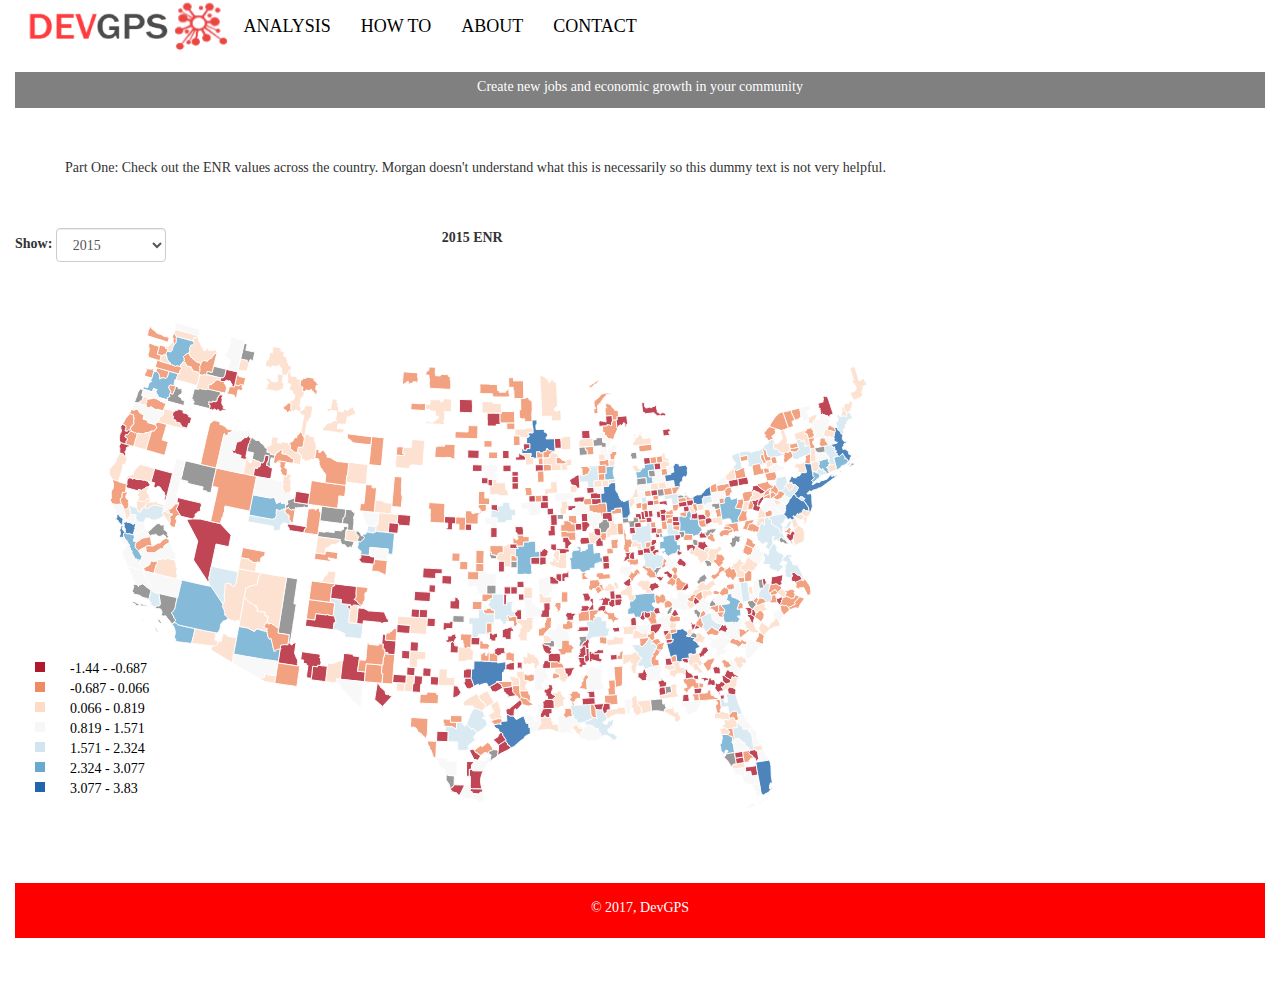
==== commit 348d1403: "choropleth" ====
--- a/analysis.html
+++ b/analysis.html
@@ -45,8 +45,36 @@
     </div>
 
     <div class="textbox">
-        Analysis - Under construction
+        Part One: Check out the ENR values across the country. Morgan doesn't understand what this is necessarily so this dummy text is not very helpful.
     </div>
+
+    <div class="row">
+        <div class="col-md-4">
+            <form class="form-inline">
+                <div class="form-group">
+                    <label for="options">Show:</label>
+                    <select class="form-control" id="options">
+                        <option value="enr2015">2015</option>
+                        <option value="enr2014">2014</option>
+                        <option value="enr2010">2010</option>
+                        <option value="enr2005">2005</option>
+                        <option value="enr2003">2003</option>
+                        <option value="enr1yr">1-Year</option>
+                        <option value="enr5yr">5-Year</option>
+                        <option value="enr10yr">10-Year</option>
+                        <option value="enr12yr">12-Year</option>
+                        <option value="enrcurrent">Current</option>
+                        <option value="enrshort">Short Term</option>
+                        <option value="enrmid">Mid Term</option>
+                        <option value="enrlong">Long Term</option>
+                    </select>
+                </div>
+            </form>
+        </div>
+        <div class="col-md-8" id="title"></div>
+    </div>
+
+    <div id="choropleth"></div>
 
     <div class="footer">
         <p>© 2017, DevGPS</p>
@@ -59,11 +87,12 @@
 <script src="js/bootstrap.min.js"></script>
 <script src="js/d3.min.js"></script>
 <script src="js/d3-legend.min.js"></script>
-<script src="js/topojson.v1.min.js"></script>
+<script src="js/topojson.v2.min.js"></script>
 <script src="js/queue.v1.min.js"></script>
 <script src="js/queue.min.js"></script>
 <script src="js/d3.tip.js"></script>
 <script src="js/colorbrewer.min.js"></script>
+<script src="js/vis-choropleth.js"></script>
 
 </body>
 </html>--- a/css/style.css
+++ b/css/style.css
@@ -40,4 +40,33 @@
 
 nav a {
     color: black;
+}
+
+/* Choropleth */
+
+ path {
+     fill: gray;
+     stroke: white;
+ }
+
+#legend {
+    padding: 1.5em 0 0 1.5em;
+}
+
+div.tooltip {
+    position: absolute;
+    text-align: center;
+    width: 120px;
+    height: 50px;
+    padding: 2px;
+    font-size: 14px;
+    background: #fddbc7;
+    border: 1px;
+    border-radius: 8px;
+    pointer-events: none;
+    font-family: 'Roboto', sans-serif;
+}
+
+#title {
+    font-weight: bold;
 }